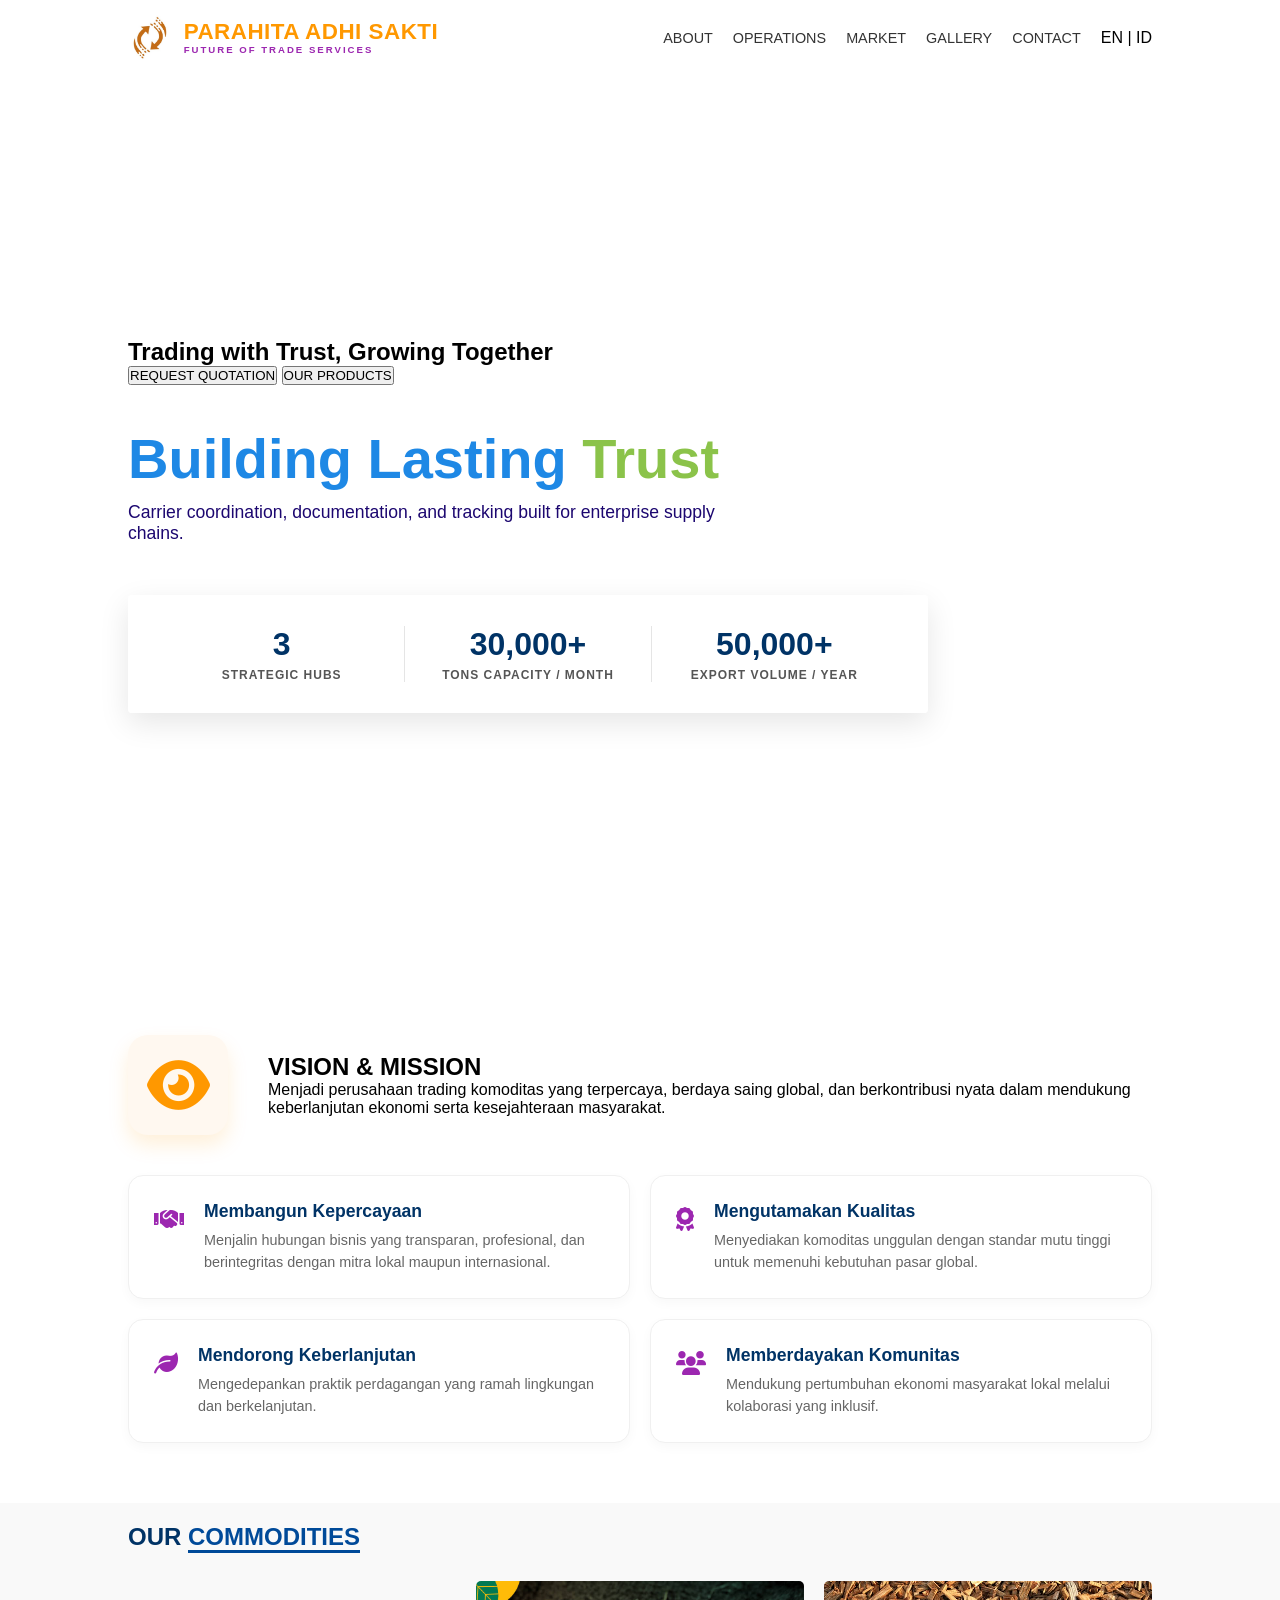
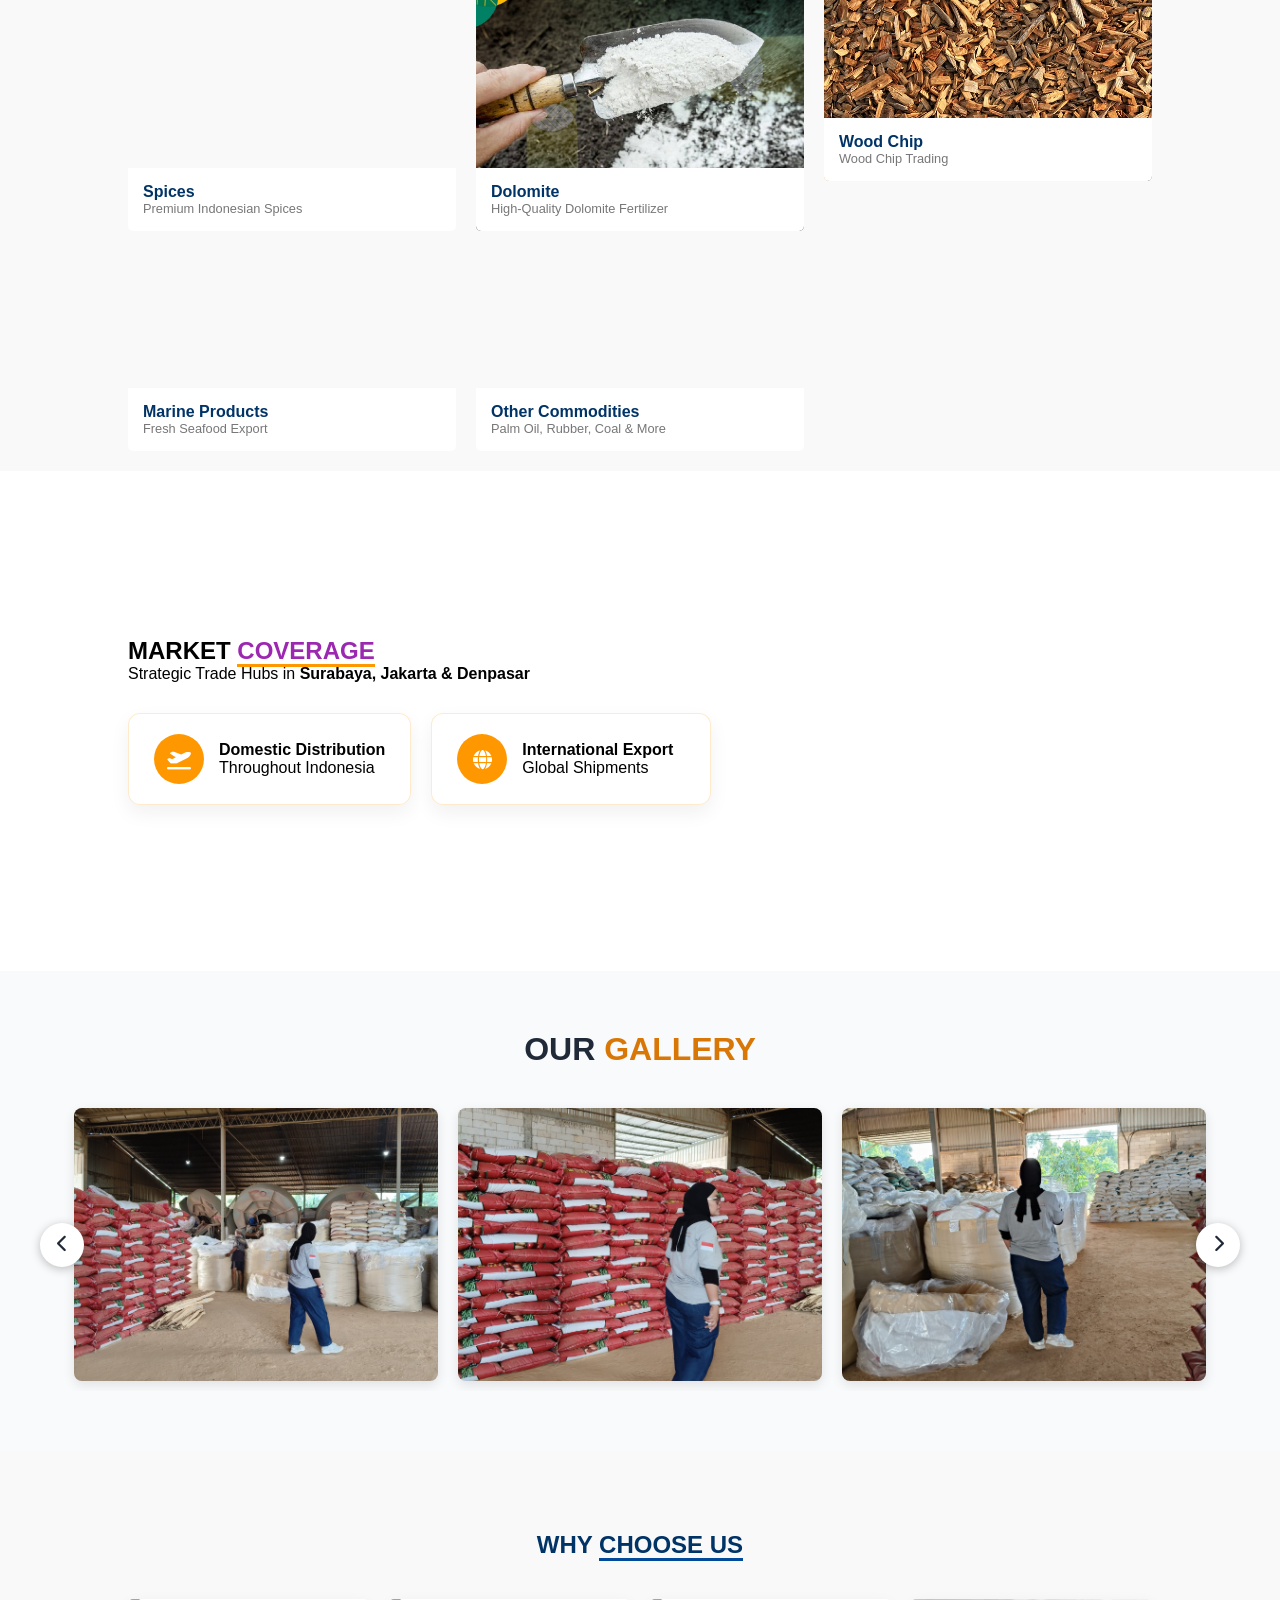
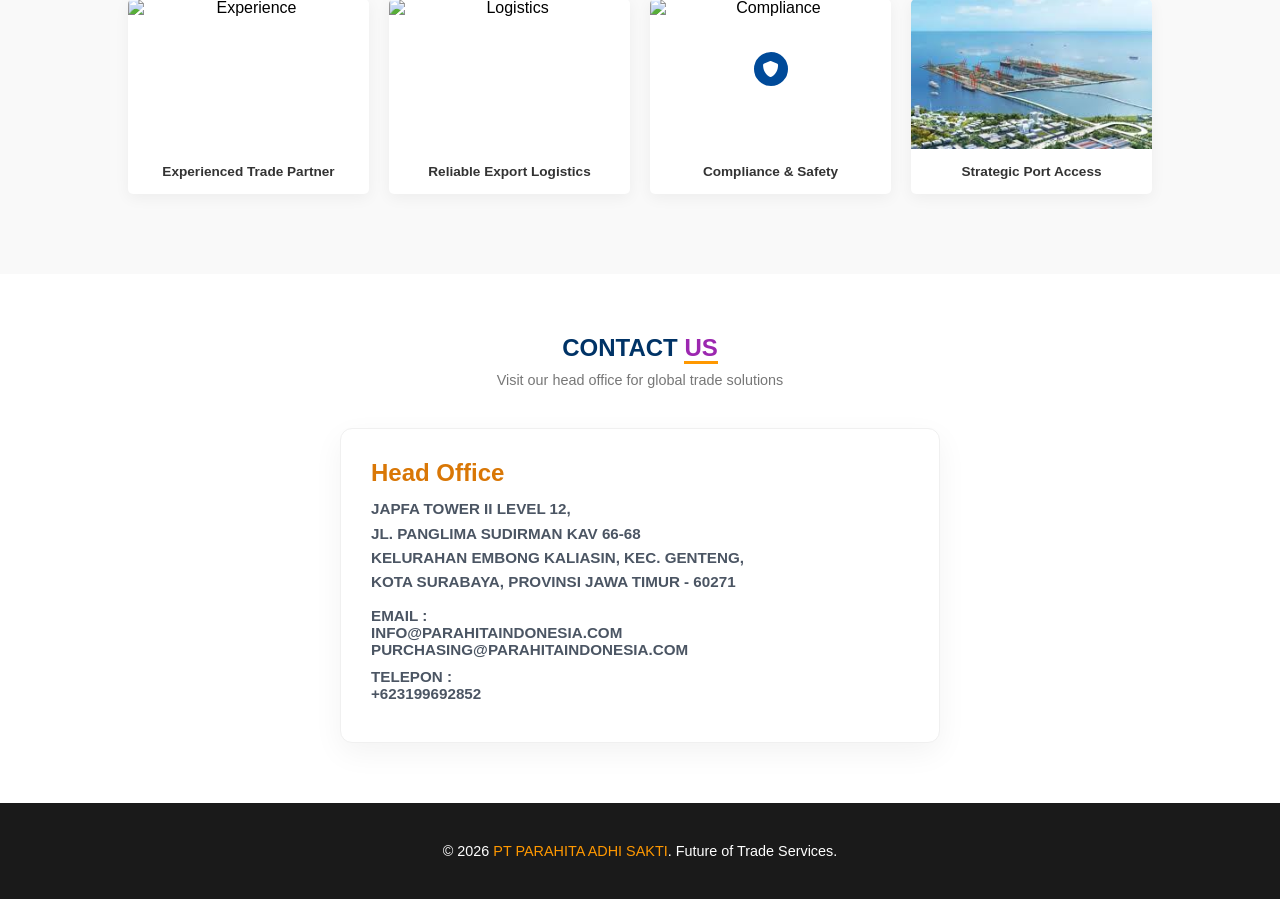
==== index.html @ ea144213 "Turn gallery into auto-sliding carousel with arrows Co-Authored-By: Claude Sonnet 5 <noreply@anthrop" ====
<!DOCTYPE html>
<html lang="en">
<head>
    <meta charset="UTF-8">
    <meta name="viewport" content="width=device-width, initial-scale=1.0, maximum-scale=1.0, user-scalable=no">
    <meta property="og:title" content="PARAHITA ADHI SAKTI" />
    <meta property="og:description" content="Perdagangan rempan, pupuk dolomit, wood chip, marine product dan komoditas lainnya" />
    <meta property="og:image" content="https://parahita.vercel.app/" />   
    
    <title>PT Parahita Adhi Sakti</title>
    <link rel="stylesheet" href="style.css">
    <link rel="stylesheet" href="https://cdnjs.cloudflare.com/ajax/libs/font-awesome/6.0.0/css/all.min.css">
    <link rel="icon" href="logo.png" type="image/png">
    <style>
        /* CSS Gallery Grid & Lightbox / Zoom Modal */
        .gallery-section {
            padding: 60px 20px;
            background-color: #f9fafb;
            text-align: center;
        }

        .gallery-section h2 {
            font-size: 2rem;
            margin-bottom: 30px;
            color: #1f2937;
        }

        .gallery-section h2 span {
            color: #d97706;
        }

        /* Gallery Carousel */
        .gallery-carousel {
            position: relative;
            max-width: 1200px;
            margin: 0 auto;
            padding: 0 24px;
        }

        .gallery-viewport {
            overflow: hidden;
        }

        .gallery-grid {
            display: flex;
            transition: transform 0.6s ease;
        }

        .gallery-slide {
            flex: 0 0 calc(100% / var(--per-view, 3));
            padding: 10px;
            box-sizing: border-box;
        }

        .gallery-arrow {
            position: absolute;
            top: 50%;
            transform: translateY(-50%);
            z-index: 2;
            width: 44px;
            height: 44px;
            border: none;
            border-radius: 50%;
            background: #ffffff;
            color: #1f2937;
            font-size: 1.1rem;
            cursor: pointer;
            box-shadow: 0 2px 10px rgba(0,0,0,0.25);
            transition: background 0.2s, color 0.2s;
        }

        .gallery-arrow:hover {
            background: #d97706;
            color: #ffffff;
        }

        .gallery-arrow.prev { left: 0; }
        .gallery-arrow.next { right: 0; }

        .gallery-item {
            position: relative;
            overflow: hidden;
            border-radius: 8px;
            box-shadow: 0 4px 12px rgba(0,0,0,0.1);
            aspect-ratio: 4/3;
            cursor: pointer;
            background-color: #e5e7eb;
        }

        .gallery-item img {
            width: 100%;
            height: 100%;
            object-fit: cover;
            transition: transform 0.3s ease, filter 0.3s ease;
        }

        .gallery-item:hover img {
            transform: scale(1.08);
            filter: brightness(0.9);
        }

        .gallery-overlay {
            position: absolute;
            inset: 0;
            background: rgba(0, 0, 0, 0.3);
            display: flex;
            align-items: center;
            justify-content: center;
            opacity: 0;
            transition: opacity 0.3s ease;
            color: #ffffff;
            font-size: 1.5rem;
        }

        .gallery-item:hover .gallery-overlay {
            opacity: 1;
        }

        /* Lightbox Modal */
        .lightbox-modal {
            display: none;
            position: fixed;
            z-index: 9999;
            inset: 0;
            background-color: rgba(0, 0, 0, 0.9);
            justify-content: center;
            align-items: center;
            padding: 20px;
        }

        .lightbox-modal.active {
            display: flex;
        }

        .lightbox-content {
            max-width: 90%;
            max-height: 85vh;
            border-radius: 8px;
            box-shadow: 0 5px 25px rgba(0,0,0,0.5);
            object-fit: contain;
        }

        .lightbox-close {
            position: absolute;
            top: 20px;
            right: 30px;
            color: #ffffff;
            font-size: 2.5rem;
            font-weight: bold;
            cursor: pointer;
            transition: color 0.2s;
        }

        .lightbox-close:hover {
            color: #d97706;
        }

        .lightbox-caption {
            position: absolute;
            bottom: 25px;
            color: #ffffff;
            font-size: 1.1rem;
            background: rgba(0,0,0,0.6);
            padding: 8px 16px;
            border-radius: 4px;
        }
    </style>
</head>
<body>

<header>
    <nav>
        <div class="logo-wrapper">
            <img src="logo.png" alt="Logo" class="main-logo-img">
            <div class="logo-text-group">
                <div class="logo-main">
                    <span class="text-orange">PARAHITA</span> 
                    <span class="text-orange">ADHI</span> 
                    <span class="text-orange">SAKTI</span>
                </div>
                <div class="logo-sub" data-key="logo_sub">FUTURE OF TRADE SERVICES</div>
            </div>
        </div>
        <ul class="nav-links">
            <li><a href="#about" data-key="nav_about">ABOUT</a></li>
            <li><a href="#operations" data-key="nav_ops">OPERATIONS</a></li>
            <li><a href="#market" data-key="nav_market">MARKET</a></li>
            <li><a href="#gallery" data-key="nav_gallery">GALLERY</a></li>
            <li><a href="#contact" data-key="nav_contact">CONTACT</a></li>
            <li class="lang-switcher">
                <span id="lang-en" class="active">EN</span> | <span id="lang-id">ID</span>
            </li>
        </ul>
    </nav>
</header>

<section class="hero" id="about">
    <div class="hero-content">
        <h1>Trading with Trust, Growing Together</h1>
        
        <div class="hero-btns">
            <button class="btn-primary">REQUEST QUOTATION</button>
            <button class="btn-secondary">OUR PRODUCTS</button>
        </div>

        <div class="slider-text-container">
            <h2 id="hero-slider-text">
                <span class="white-text">Fast Air,</span> 
                <span class="white-text">Reliable Sea,</span> 
                <span class="highlight-blue">Total</span> 
                <span class="highlight-green">Visibility.</span>
            </h2>
            <p id="hero-subtext">Carrier coordination, documentation, and tracking built for enterprise supply chains.</p>
        </div>

        <div class="stats-bar">
            <div class="stat-item">
                <h3 class="counter" data-target="3">0</h3>
                <p>STRATEGIC HUBS</p>
            </div>
            <div class="stat-item">
                <h3><span class="counter" data-target="30000">0</span>+</h3>
                <p>TONS CAPACITY / MONTH</p>
            </div>
            <div class="stat-item">
                <h3><span class="counter" data-target="50000">0</span>+</h3>
                <p>EXPORT VOLUME / YEAR</p>
            </div>
        </div>
    </div>
</section>

<section class="vision-mission" id="operations">
    <div class="vm-wrapper">
        <div class="vision-row fade-in-scroll">
            <div class="vm-icon-large">
                <i class="fas fa-eye"></i>
            </div>
            <div class="vm-text-block">
                <h2><span>VISION & MISSION</span></h2>
                <p>Menjadi perusahaan trading komoditas yang terpercaya, berdaya saing global, dan berkontribusi nyata dalam mendukung keberlanjutan ekonomi serta kesejahteraan masyarakat.</p>
            </div>
        </div>

        <div class="mission-row">
            <div class="mission-col fade-in-scroll">
                <div class="vm-icon-small"><i class="fas fa-handshake"></i></div>
                <div class="mission-item">
                    <h4>Membangun Kepercayaan</h4>
                    <p>Menjalin hubungan bisnis yang transparan, profesional, dan berintegritas dengan mitra lokal maupun internasional.</p>
                </div>
            </div>
            <div class="mission-col fade-in-scroll">
                <div class="vm-icon-small"><i class="fas fa-award"></i></div>
                <div class="mission-item">
                    <h4>Mengutamakan Kualitas</h4>
                    <p>Menyediakan komoditas unggulan dengan standar mutu tinggi untuk memenuhi kebutuhan pasar global.</p>
                </div>
            </div>
            <div class="mission-col fade-in-scroll">
                <div class="vm-icon-small"><i class="fas fa-leaf"></i></div>
                <div class="mission-item">
                    <h4>Mendorong Keberlanjutan</h4>
                    <p>Mengedepankan praktik perdagangan yang ramah lingkungan dan berkelanjutan.</p>
                </div>
            </div>
            <div class="mission-col fade-in-scroll">
                <div class="vm-icon-small"><i class="fas fa-users"></i></div>
                <div class="mission-item">
                    <h4>Memberdayakan Komunitas</h4>
                    <p>Mendukung pertumbuhan ekonomi masyarakat lokal melalui kolaborasi yang inklusif.</p>
                </div>
            </div>
        </div>
    </div>
</section>

<section class="commodities">
    <h2>OUR <span>COMMODITIES</span></h2>
    <div class="grid-container">
        <div class="card large" style="background-image: url('https://images.unsplash.com/photo-1596040033229-a9821ebd058d?auto=format&fit=crop&w=800&q=80')">
            <div class="card-info"><h3>Spices</h3><p>Premium Indonesian Spices</p></div>
        </div>
        <div class="card large" style="background-image: url('images/dolomit.jpg?auto=format&fit=crop&w=800&q=80')">
            <div class="card-info"><h3>Dolomite</h3><p>High-Quality Dolomite Fertilizer</p></div>
        </div>
        <div class="card" style="background-image: url('images/woodchip.jpg?auto=format&fit=crop&w=800&q=80')">
            <div class="card-info"><h3>Wood Chip</h3><p>Wood Chip Trading</p></div>
        </div>
        <div class="card" style="background-image: url('https://images.unsplash.com/photo-1519708227418-c8fd9a32b7a2?auto=format&fit=crop&w=400&q=80')">
            <div class="card-info"><h3>Marine Products</h3><p>Fresh Seafood Export</p></div>
        </div>
        <div class="card" style="background-image: url('https://images.unsplash.com/photo-1542601906990-b4d3fb773b09?auto=format&fit=crop&w=400&q=80')">
            <div class="card-info"><h3>Other Commodities</h3><p>Palm Oil, Rubber, Coal & More</p></div>
        </div>
    </div>
</section>

<section class="market-coverage" id="market">
    <div class="market-overlay-bg"></div>
    <div class="market-container">
        <div class="market-header">
            <h2>MARKET <span>COVERAGE</span></h2>
            <p>Strategic Trade Hubs in <strong>Surabaya, Jakarta & Denpasar</strong></p>
        </div>
        
        <div class="market-content">
            <div class="market-cards-row">
                <div class="m-card">
                    <div class="icon-circle"><i class="fas fa-plane-departure"></i></div>
                    <div class="m-text">
                        <h4>Domestic Distribution</h4>
                        <p>Throughout Indonesia</p>
                    </div>
                </div>
                
                <div class="m-card">
                    <div class="icon-circle"><i class="fas fa-globe"></i></div>
                    <div class="m-text">
                        <h4>International Export</h4>
                        <p>Global Shipments</p>
                    </div>
                </div>
            </div>
        </div>
    </div>
</section>

<!-- Gallery Section -->
<section class="gallery-section" id="gallery">
    <h2>OUR <span>GALLERY</span></h2>
    <div class="gallery-carousel" id="gallery-carousel">
        <button class="gallery-arrow prev" id="gallery-prev" aria-label="Previous photo"><i class="fas fa-chevron-left"></i></button>
        <div class="gallery-viewport" id="gallery-viewport">
            <div class="gallery-grid" id="gallery-container">
                <!-- Dynamic images loaded via JS -->
            </div>
        </div>
        <button class="gallery-arrow next" id="gallery-next" aria-label="Next photo"><i class="fas fa-chevron-right"></i></button>
    </div>
</section>

<!-- Lightbox Zoom Modal -->
<div class="lightbox-modal" id="lightbox">
    <span class="lightbox-close" onclick="closeLightbox()">&times;</span>
    <img class="lightbox-content" id="lightbox-img" alt="Zoomed Image">
    <div class="lightbox-caption" id="lightbox-caption"></div>
</div>

<section class="why-us">
    <h2>WHY <span>CHOOSE US</span></h2>
    <div class="why-grid">
        <div class="why-item">
            <img src="https://images.unsplash.com/photo-1521791136064-7986c2920216?auto=format&fit=crop&w=400&q=80" alt="Experience">
            <p>Experienced Trade Partner</p>
        </div>
        <div class="why-item">
            <img src="https://images.unsplash.com/photo-1524522173746-f628baad3644?auto=format&fit=crop&w=400&q=80" alt="Logistics">
            <p>Reliable Export Logistics</p>
        </div>
        <div class="why-item">
            <div class="icon-overlay"><i class="fas fa-shield-alt"></i></div>
            <img src="https://images.unsplash.com/photo-1504917595217-d4dc5ebe6122?auto=format&fit=crop&w=400&q=80" alt="Compliance">
            <p>Compliance & Safety</p>
        </div>
        <div class="why-item">
            <img src="images/strategicPort.jfif?auto=format&fit=crop&w=400&q=80" alt="Access">
            <p>Strategic Port Access</p>
        </div>
    </div>
</section>

<section class="contact-us" id="contact">
    <h2>CONTACT <span>US</span></h2>
    <p class="contact-subtitle">Visit our head office for global trade solutions</p>
    
    <div class="contact-grid" style="display: flex; justify-content: center;">
        <div class="contact-card" style="max-width: 600px; width: 100%; text-align: center;">
            <div class="contact-info" style="padding: 30px;">
                <h3 style="font-size: 1.5rem; font-weight: bold; margin-bottom: 10px; color: var(--primary-color, #d97706);">Head Office</h3>
                <p style="font-size: 0.95rem; line-height: 1.6; margin-bottom: 12px; color: #4b5563;">
                    JAPFA Tower II Level 12, <br>
                    Jl. Panglima Sudirman Kav 66-68<br>
                    Kelurahan Embong Kaliasin, Kec. Genteng, <br>
                    Kota Surabaya, Provinsi Jawa Timur - 60271
                </p>
                <p style="font-size: 0.95rem; color: #4b5563;">
                    <strong>Email :</strong><br> 
                    <a href="mailto:info@parahitaindonesia.com" style="color: inherit; text-decoration: none;">info@parahitaindonesia.com</a>  
                    <a href="mailto:purchasing@parahitaindonesia.com" style="color: inherit; text-decoration: none;">purchasing@parahitaindonesia.com</a>
                </p>
                <p style="font-size: 0.95rem; color: #4b5563;">
                    <strong>Telepon :</strong><br> 
                    <a href="tel:+623199692852" style="color: inherit; text-decoration: none;">+623199692852</a>
                </p>
            </div>
        </div>
    </div>
</section>

<footer class="main-footer">
    <p>&copy; 2026 <span class="text-orange">PT PARAHITA ADHI SAKTI</span>. Future of Trade Services.</p>
</footer>

<script>
    // Gallery Auto Loader Script
    const galleryFolder = 'gallery/';
    const maxImagesToCheck = 50; // Mengecek hingga 50 gambar (1.jpg, 2.jpg, dst)
    const galleryContainer = document.getElementById('gallery-container');

    function checkAndLoadImage(index) {
        const imagePath = `${galleryFolder}${index}.jpg`;
        const img = new Image();
        
        img.onload = function() {
            // Jika file gambar ditemukan/berhasil dimuat
            const slide = document.createElement('div');
            slide.className = 'gallery-slide';

            const galleryItem = document.createElement('div');
            galleryItem.className = 'gallery-item';
            galleryItem.onclick = () => openLightbox(imagePath, `Photo #${index}`);

            galleryItem.innerHTML = `
                <img src="${imagePath}" alt="Gallery Image ${index}">
                <div class="gallery-overlay">
                    <i class="fas fa-search-plus"></i>
                </div>
            `;
            slide.appendChild(galleryItem);
            galleryContainer.appendChild(slide);
            updateCarousel();

            // Lanjut ke indeks berikutnya
            checkAndLoadImage(index + 1);
        };

        img.onerror = function() {
            // Berhenti jika file tidak ditemukan
            if (index === 1) {
                galleryContainer.innerHTML = '<p style="width: 100%; color: #6b7280;">Belum ada foto di folder <strong>gallery/</strong>. Silakan tambahkan file 1.jpg, 2.jpg, dst.</p>';
                document.getElementById('gallery-prev').hidden = true;
                document.getElementById('gallery-next').hidden = true;
            }
        };

        img.src = imagePath;
    }

    // Gallery Carousel Controls
    const gallerySlideInterval = 3500; // ms antar geseran otomatis
    let galleryIndex = 0;
    let galleryTimer = null;

    function galleryPerView() {
        if (window.innerWidth <= 600) return 1;
        if (window.innerWidth <= 992) return 2;
        return 3;
    }

    function galleryMaxIndex() {
        return Math.max(0, galleryContainer.children.length - galleryPerView());
    }

    function updateCarousel() {
        const perView = galleryPerView();
        galleryIndex = Math.min(galleryIndex, galleryMaxIndex());
        galleryContainer.style.setProperty('--per-view', perView);
        galleryContainer.style.transform = `translateX(-${galleryIndex * (100 / perView)}%)`;
    }

    function galleryNext() {
        galleryIndex = galleryIndex >= galleryMaxIndex() ? 0 : galleryIndex + 1;
        updateCarousel();
    }

    function galleryPrev() {
        galleryIndex = galleryIndex <= 0 ? galleryMaxIndex() : galleryIndex - 1;
        updateCarousel();
    }

    function startGalleryAuto() {
        stopGalleryAuto();
        galleryTimer = setInterval(galleryNext, gallerySlideInterval);
    }

    function stopGalleryAuto() {
        clearInterval(galleryTimer);
    }

    document.getElementById('gallery-next').addEventListener('click', () => { galleryNext(); startGalleryAuto(); });
    document.getElementById('gallery-prev').addEventListener('click', () => { galleryPrev(); startGalleryAuto(); });

    const galleryCarousel = document.getElementById('gallery-carousel');
    galleryCarousel.addEventListener('mouseenter', stopGalleryAuto);
    galleryCarousel.addEventListener('mouseleave', startGalleryAuto);
    window.addEventListener('resize', updateCarousel);

    // Swipe di layar sentuh
    let galleryTouchX = null;
    galleryCarousel.addEventListener('touchstart', (e) => { galleryTouchX = e.touches[0].clientX; stopGalleryAuto(); }, { passive: true });
    galleryCarousel.addEventListener('touchend', (e) => {
        if (galleryTouchX !== null) {
            const dx = e.changedTouches[0].clientX - galleryTouchX;
            if (Math.abs(dx) > 40) { dx < 0 ? galleryNext() : galleryPrev(); }
            galleryTouchX = null;
        }
        startGalleryAuto();
    });

    // Lightbox Controls
    function openLightbox(src, caption) {
        const lightbox = document.getElementById('lightbox');
        const lightboxImg = document.getElementById('lightbox-img');
        const lightboxCaption = document.getElementById('lightbox-caption');
        
        lightboxImg.src = src;
        lightboxCaption.innerText = caption;
        lightbox.classList.add('active');
    }

    function closeLightbox() {
        document.getElementById('lightbox').classList.remove('active');
    }

    // Close lightbox on clicking outside image
    document.getElementById('lightbox').addEventListener('click', function(e) {
        if (e.target !== document.getElementById('lightbox-img')) {
            closeLightbox();
        }
    });

    // Start checking images from 1.jpg
    document.addEventListener('DOMContentLoaded', () => {
        checkAndLoadImage(1);
        startGalleryAuto();
    });
</script>
<script src="script.js"></script>
</body>
</html>
---- style.css ----
* {
    margin: 0;
    padding: 0;
    box-sizing: border-box;
    font-family: 'Segoe UI', Tahoma, Geneva, Verdana, sans-serif;
}

/* Sesuaikan Header agar tetap bersih */
header {
    padding: 15px 10%;
    background: #ffffff; /* Putih bersih agar logo terlihat menonjol */
    box-shadow: 0 2px 10px rgba(0,0,0,0.05);
}

nav {
    display: flex;
    justify-content: space-between;
    align-items: center;
}

/* Styling Logo Baru */
.logo-container {
    display: flex;
    flex-direction: column;
    line-height: 1;
}

.logo-main {
    font-size: 1.5rem;
    font-weight: 800; /* Tebal sesuai gambar */
    letter-spacing: 1px;
}

.text-orange {
    color: #FF9800; /* Warna Oranye Terang */
}

.logo-sub {
    font-size: 0.65rem;
    font-weight: 500;
    color: #9C27B0; /* Warna Ungu/Pink untuk tagline */
    letter-spacing: 4px; /* Memberikan jarak antar huruf sesuai desain */
    margin-top: 4px;
}
.logo-wrapper {
    display: flex;
    align-items: center;
    gap: 12px; /* Jarak antara gambar logo dan teks */
}

.main-logo-img {
    height: 45px; /* Sesuaikan ukuran logo */
    width: auto;
}

.logo-text-group {
    display: flex;
    flex-direction: column;
    justify-content: center;
}

.logo-main {
    font-size: 1.4rem;
    font-weight: 800;
    line-height: 1; /* Menghilangkan spasi berlebih antar baris */
    letter-spacing: 0.5px;
}

.logo-sub {
    font-size: 0.6rem;
    font-weight: 600;
    color: #9C27B0;
    letter-spacing: 2px; /* Dikurangi agar tidak terlalu lebar */
    margin-top: 2px; /* Jarak rapat antara baris 1 dan baris 2 */
    line-height: 1;
}

/* Memastikan teks orange terlihat tajam */
.text-orange {
    color: #FF9800;
}
.nav-links {
    list-style: none;
    display: flex;
    gap: 20px;
}

.nav-links a {
    text-decoration: none;
    color: #333;
    font-size: 0.9rem;
    font-weight: 500;
}

/* Update Hero Section */
.hero {
    position: relative;
    min-height: 100vh;
    background: linear-gradient(to right, rgba(255,255,255,0.9) 30%, rgba(255,255,255,0.2) 60%), 
                url('https://images.unsplash.com/photo-1577705998148-6da4f3963bc8?auto=format&fit=crop&w=1600&q=80');
    background-size: cover;
    background-position: center;
    display: flex;
    align-items: center;
    padding: 0 10%;
}

.hero-content {
    max-width: 800px;
    width: 100%;
    z-index: 2;
}

/* Update Stats Bar agar berada di bawah tombol */
.stats-bar {
    display: flex;
    background: rgba(255, 255, 255, 0.85);
    backdrop-filter: blur(10px); /* Efek kaca modern */
    padding: 30px;
    margin-top: 50px;
    border-radius: 4px;
    box-shadow: 0 10px 30px rgba(0,0,0,0.1);
    border: 1px solid rgba(255,255,255,0.3);
}

.stat-item {
    flex: 1;
    text-align: center;
    border-right: 1px solid rgba(0,0,0,0.1);
}

.stat-item:last-child { border: none; }

.stat-item h3 {
    color: #003366;
    font-size: 2rem;
    font-weight: 700;
    margin-bottom: 5px;
}

.stat-item p {
    font-size: 0.75rem;
    letter-spacing: 1px;
    color: #555;
    font-weight: 600;
}

.stat-icon {
    font-size: 1.8rem;
    color: #003366;
    margin-bottom: 5px;
}

/* Vision & Mission Styling */
/* Vision & Mission Layout Baru */
.vision-mission {
    padding: 60px 10%;
    background: #ffffff;
}

.vm-wrapper {
    max-width: 1100px;
    margin: 0 auto;
}

/* Vision (Full Width Row) */
.vision-row {
    display: flex;
    align-items: center;
    gap: 40px;
    margin-bottom: 40px;
}

.vm-icon-large {
    font-size: 3.5rem;
    color: #FF9800; /* Oranye */
    background: #fff8f0;
    width: 100px;
    height: 100px;
    display: flex;
    align-items: center;
    justify-content: center;
    border-radius: 20px;
    flex-shrink: 0;
    box-shadow: 0 10px 20px rgba(255, 152, 0, 0.15);
}

/* Mission (Grid 2 Kolom) */
.mission-row {
    display: grid;
    grid-template-columns: 1fr 1fr; /* 2 Kolom Sejajar */
    gap: 30px;
}

.mission-col {
    display: flex;
    gap: 20px;
    padding: 20px;
    background: #fcfcfc;
    border-radius: 12px;
    transition: 0.3s;
}

.mission-col:hover {
    background: #fff;
    box-shadow: 0 5px 15px rgba(0,0,0,0.05);
}

.vm-icon-small {
    font-size: 1.5rem;
    color: #9C27B0; /* Ungu */
    margin-top: 5px;
}

.mission-item h4 {
    color: #003366;
    margin-bottom: 8px;
    font-size: 1.1rem;
}

.mission-item p {
    font-size: 0.9rem;
    color: #666;
    line-height: 1.5;
}

/* Divider */
.vm-horizontal-divider {
    height: 1px;
    background: linear-gradient(to right, transparent, #eee, transparent);
    margin: 40px 0;
}

/* Responsive */
@media (max-width: 768px) {
    .vision-row { flex-direction: column; text-align: center; }
    .mission-row { grid-template-columns: 1fr; }
}
/* Styling Baru untuk Baris Judul Misi */
.mission-title-row {
    display: flex;
    align-items: center;
    gap: 20px;
    margin-bottom: 30px; /* Jarak ke box poin-poin di bawahnya */
}

.vm-icon-medium {
    font-size: 2rem;
    color: #FF9800; /* Oranye nge-jreng */
    background: #fff8f0;
    width: 60px;
    height: 60px;
    display: flex;
    align-items: center;
    justify-content: center;
    border-radius: 12px;
    box-shadow: 0 4px 10px rgba(255, 152, 0, 0.1);
}

.mission-title-row h2 {
    color: #003366;
    font-size: 1.8rem;
    font-weight: 800;
}

.mission-title-row h2 span {
    color: #9C27B0; /* Ungu logo */
}

/* Memastikan grid mission tetap rapi di bawahnya */
.mission-row {
    display: grid;
    grid-template-columns: 1fr 1fr;
    gap: 20px;
}

.mission-col {
    background: #ffffff;
    border: 1px solid #f0f0f0;
    box-shadow: 0 4px 12px rgba(0,0,0,0.03);
    padding: 25px;
    border-radius: 15px;
}
/* Commodities Section */
.commodities {
    padding: 20px 10% 20px 10%; /* Atas hanya 20px agar dekat dengan Visi Misi */
    background: #f9f9f9;
}

.commodities h2 {
    margin-bottom: 30px;
    color: #003366;
}

.commodities h2 span { color: #004a99; border-bottom: 3px solid #004a99; }

.grid-container {
    display: grid;
    grid-template-columns: repeat(3, 1fr);
    gap: 20px;
}

.card {
    height: 200px;
    background-size: cover;
    background-position: center;
    position: relative;
    border-radius: 5px;
    overflow: hidden;
}

.card.large { grid-column: span 1.5; height: 250px; } /* Simplifikasi grid */

.card-info {
    position: absolute;
    bottom: 0;
    background: white;
    width: 100%;
    padding: 15px;
}

.card-info h3 { font-size: 1rem; color: #003366; }
.card-info p { font-size: 0.8rem; color: #777; }
/* Market Coverage */
.market-coverage {
    position: relative;
    padding: 80px 10%;
    min-height: 500px;
    display: flex;
    align-items: center;
    overflow: hidden;
    /* Ganti URL di bawah dengan gambar peta/logistik pilihanmu */
    background-image: url('https://images.unsplash.com/photo-1586528116311-ad8dd3c8310d?auto=format&fit=crop&w=1600&q=80');
    background-size: cover;
    background-position: center;
}

/* Layer Gradasi Opacity: Kiri (Solid White) ke Kanan (Transparent) */
/* Memperhalus gradasi agar transparan di sisi kanan */
.market-coverage::before {
    content: "";
    position: absolute;
    top: 0;
    left: 0;
    width: 100%;
    height: 100%;
    background: linear-gradient(to right, 
        rgba(255, 255, 255, 1) 0%, 
        rgba(255, 255, 255, 0.8) 40%, 
        rgba(255, 255, 255, 0) 100%);
    z-index: 1;
}

.market-container {
    position: relative;
    z-index: 2; /* Agar teks di atas gradasi */
    width: 100%;
}

.market-content {
    display: flex;
    gap: 40px;
}

.market-cards {
    flex: 1;
    max-width: 450px; /* Membatasi kartu di sisi kiri yang solid */
    display: flex;
    flex-direction: column;
    gap: 20px;
}

.market-spacer {
    flex: 1.5; /* Memberikan ruang agar gambar di background kanan terlihat */
}
.market-cards-row {
    display: flex;
    flex-direction: row; /* Membuat box sejajar kiri-kanan */
    gap: 20px;
    margin-top: 30px;
    flex-wrap: wrap; /* Agar aman di layar HP */
}
/* Mempertajam warna kartu agar kontras */
.m-card {
    display: flex;
    align-items: center;
    background: rgba(255, 255, 255, 0.95);
    padding: 20px 25px;
    border-radius: 12px;
    gap: 15px;
    box-shadow: 0 8px 20px rgba(0,0,0,0.06);
    border: 1px solid rgba(255, 152, 0, 0.2); /* Border tipis warna oranye */
    flex: 0 1 auto; /* Ukuran menyesuaikan konten */
    min-width: 280px;
}
.market-header {
    max-width: 100%;
}
.market-header h2 span {
    color: #9C27B0; /* Warna Ungu sesuai logo */
    border-bottom: 3px solid #FF9800; /* Garis bawah oranye */
}
.icon-circle {
    background: #FF9800; /* Oranye nge-jreng sesuai logo */
    color: white;
    width: 50px;
    height: 50px;
    border-radius: 50%;
    display: flex;
    justify-content: center;
    align-items: center;
    font-size: 1.2rem;
}

/* Why Choose Us */
.why-us {
    padding: 80px 10%;
    background: #f9f9f9;
    text-align: center;
}

.why-us h2 { color: #003366; margin-bottom: 40px; }
.why-us span { border-bottom: 3px solid #004a99; }

.why-grid {
    display: grid;
    grid-template-columns: repeat(4, 1fr);
    gap: 20px;
}

.why-item {
    background: white;
    overflow: hidden;
    border-radius: 5px;
    box-shadow: 0 4px 15px rgba(0,0,0,0.05);
    position: relative;
}

.why-item img {
    width: 100%;
    height: 150px;
    object-fit: cover;
    display: block;
}

.why-item p {
    padding: 15px;
    font-size: 0.85rem;
    font-weight: 600;
    color: #333;
}

.icon-overlay {
    position: absolute;
    top: 50px;
    left: 50%;
    transform: translateX(-50%);
    background: #004a99;
    color: white;
    width: 40px;
    height: 40px;
    border-radius: 50%;
    display: flex;
    justify-content: center;
    align-items: center;
    border: 3px solid white;
}
/* Styling Slider Teks */
.slider-text-container {
    margin-top: 40px;
    min-height: 120px; /* Biar layout tidak lompat saat teks ganti */
    transition: all 0.5s ease;
}

#hero-slider-text {
    font-size: 3.5rem; /* Ukuran besar sesuai gambar */
    font-weight: 700;
    line-height: 1.2;
    margin-bottom: 10px;
}
.blue-text { color: #1C0770; }
.white-text { color: #ffffff; }
.highlight-blue { color: #1e88e5; } /* Warna Biru */
.highlight-green { color: #8bc34a; } /* Warna Hijau */

#hero-subtext {
    font-size: 1.1rem;
    color: #1C0770;
    max-width: 600px;
}

/* Animasi Fade */
.fade-in {
    animation: fadeIn 0.8s ease forwards;
}

@keyframes fadeIn {
    from { opacity: 0; transform: translateY(10px); }
    to { opacity: 1; transform: translateY(0); }
}
/* Contact Us Section */
.contact-us {
    padding: 60px 10%;
    background: #ffffff;
    text-align: center;
}

.contact-us h2 { color: #003366; margin-bottom: 10px; }
.contact-us h2 span { color: #9C27B0; border-bottom: 3px solid #FF9800; }
.contact-subtitle { color: #777; font-size: 0.9rem; margin-bottom: 40px; }

.contact-grid {
    display: grid;
    grid-template-columns: repeat(3, 1fr); /* 3 Card Sejajar */
    gap: 30px;
}

.contact-card {
    background: white;
    border-radius: 12px;
    overflow: hidden;
    box-shadow: 0 10px 30px rgba(0,0,0,0.05);
    transition: transform 0.3s ease;
    border: 1px solid #f0f0f0;
}

.contact-card:hover { transform: translateY(-10px); }

.contact-img-container {
    position: relative;
    height: 180px;
}

.contact-img-container img {
    width: 100%;
    height: 100%;
    object-fit: cover;
}

.contact-overlay-icon {
    position: absolute;
    bottom: -20px;
    right: 20px;
    background: #FF9800; /* Oranye Nge-jreng */
    color: white;
    width: 45px;
    height: 45px;
    border-radius: 50%;
    display: flex;
    justify-content: center;
    align-items: center;
    border: 3px solid white;
    box-shadow: 0 4px 10px rgba(0,0,0,0.2);
}

.contact-info {
    padding: 30px 20px 20px;
    text-align: left;
}

.contact-info h4 {
    color: #003366;
    font-size: 1.2rem;
    margin-bottom: 5px;
}

.contact-info p {
    color: #9C27B0; /* Ungu Logo */
    font-weight: 600;
    font-size: 0.8rem;
    margin-bottom: 10px;
    text-transform: uppercase;
}

.contact-detail {
    display: block;
    color: #666;
    font-size: 0.85rem;
    line-height: 1.4;
}

/* Footer Styling */
.main-footer {
    padding: 40px 10%;
    background: #1a1a1a;
    color: white;
    text-align: center;
    font-size: 0.9rem;
}

/* Responsive */
@media (max-width: 900px) {
    .contact-grid { grid-template-columns: 1fr; }

}
/* ============================================================
   MOBILE RESPONSIVE OPTIMIZATION (Screens under 768px)
   ============================================================ */

@media (max-width: 768px) {
    /* 1. Reset Global untuk Mobile */
    header, .hero, .vision-mission, .commodities, .market-coverage, .why-us, .contact-us {
        padding: 40px 5% !important; /* Kurangi padding samping agar konten lebih luas */
    }

    /* 2. Header & Logo Optimization */
    nav {
        flex-direction: column;
        gap: 15px;
    }

    .logo-main {
        font-size: 1.1rem;
    }

    .nav-links {
        gap: 10px;
        flex-wrap: wrap;
        justify-content: center;
    }

    .nav-links a {
        font-size: 0.75rem;
    }

    /* 3. Hero Section Adjustment */
    .hero {
        text-align: center;
        min-height: auto;
        padding-top: 120px !important;
        background-position: 70% center; /* Geser background agar gambar kapal tetap terlihat */
    }

    #hero-slider-text {
        font-size: 2rem !important; /* Kecilkan judul besar agar tidak terpotong */
        line-height: 1.2;
    }

    .hero-btns {
        display: flex;
        flex-direction: column;
        gap: 10px;
    }

    /* 4. Stats Bar (Menjadi 1 atau 2 kolom) */
    .stats-bar {
        flex-direction: column;
        margin-top: 30px;
        padding: 20px;
    }

    .stat-item {
        border-right: none;
        border-bottom: 1px solid rgba(0,0,0,0.05);
        padding: 15px 0;
    }

    .stat-item:last-child { border-bottom: none; }

    /* 5. Vision & Mission (1 Kolom Sesuai Permintaan) */
    .vision-row {
        flex-direction: column;
        text-align: center;
        gap: 20px;
    }

    .vm-icon-large {
        width: 80px;
        height: 80px;
        font-size: 2.5rem;
    }

    .mission-row {
        grid-template-columns: 1fr !important; /* Paksa jadi 1 kolom di HP */
    }

    .mission-title-row {
        flex-direction: column;
        text-align: center;
    }

    /* 6. Commodities Grid */
    .grid-container {
        grid-template-columns: 1fr !important; /* 1 kolom penuh */
    }

    .card.large {
        grid-column: span 1;
        height: 200px;
    }

    /* 7. Market Coverage */
    .market-coverage {
        background-position: center;
    }

    .market-cards-row {
        flex-direction: column;
    }

    .m-card {
        min-width: 100%;
    }

    /* 8. Why Choose Us (Grid 2x2) */
    .why-grid {
        grid-template-columns: repeat(2, 1fr);
        gap: 10px;
    }

    /* 9. Contact Us */
    .contact-grid {
        grid-template-columns: 1fr !important;
    }
}

/* Tambahan untuk layar sangat kecil (iPhone SE/Fold) */
@media (max-width: 480px) {
    #hero-slider-text {
        font-size: 1.6rem !important;
    }
    
    .why-grid {
        grid-template-columns: 1fr;
    }
}
3. Perbaikan agar Lebih "Smooth"
Agar pergerakan saat di-scroll terasa ringan, tambahkan properti ini di bagian paling atas style.css Anda:

CSS
html {
    scroll-behavior: smooth;
    -webkit-tap-highlight-color: transparent; /* Hilangkan kotak abu-abu saat klik di HP */
}

body {
    overflow-x: hidden; /* Mencegah layar bisa digeser ke samping (putih-putih kosong) */
}

img {
    max-width: 100%;
    height: auto; /* Memastikan semua gambar tidak penyet */
}
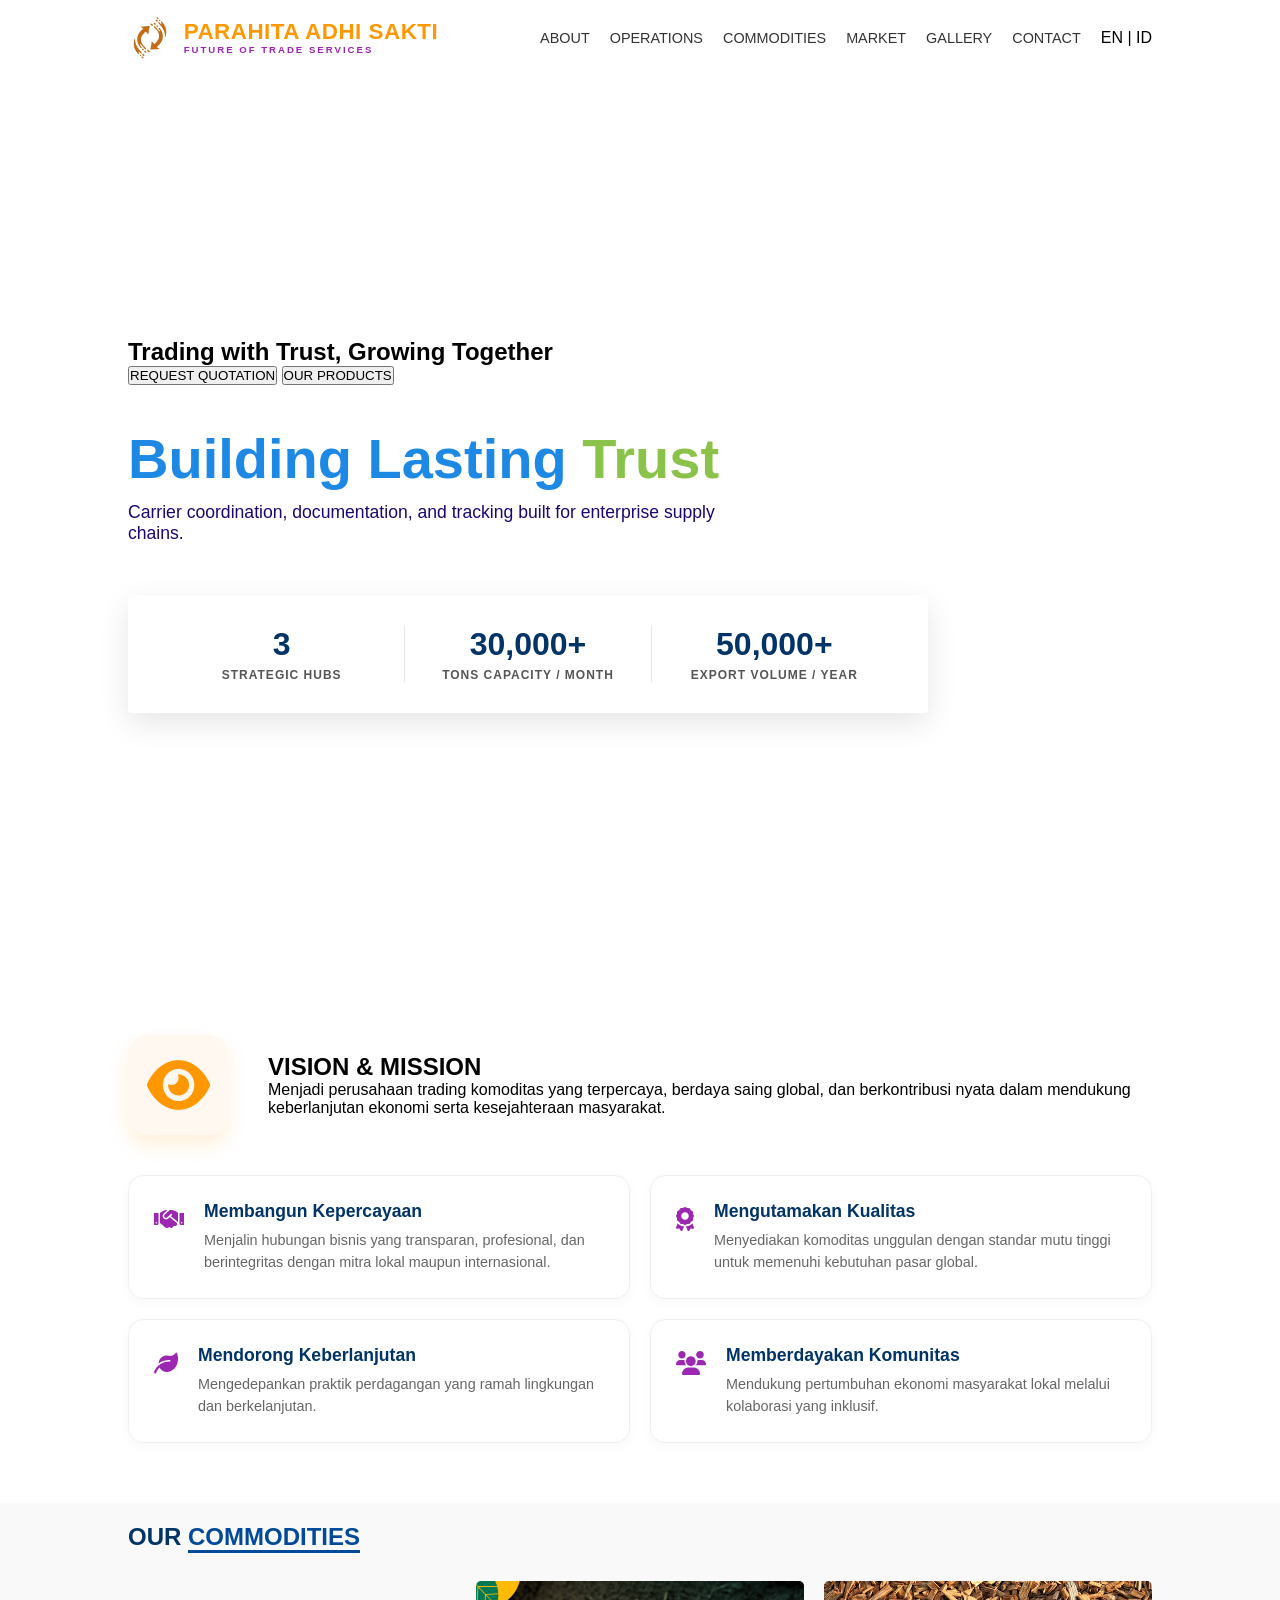
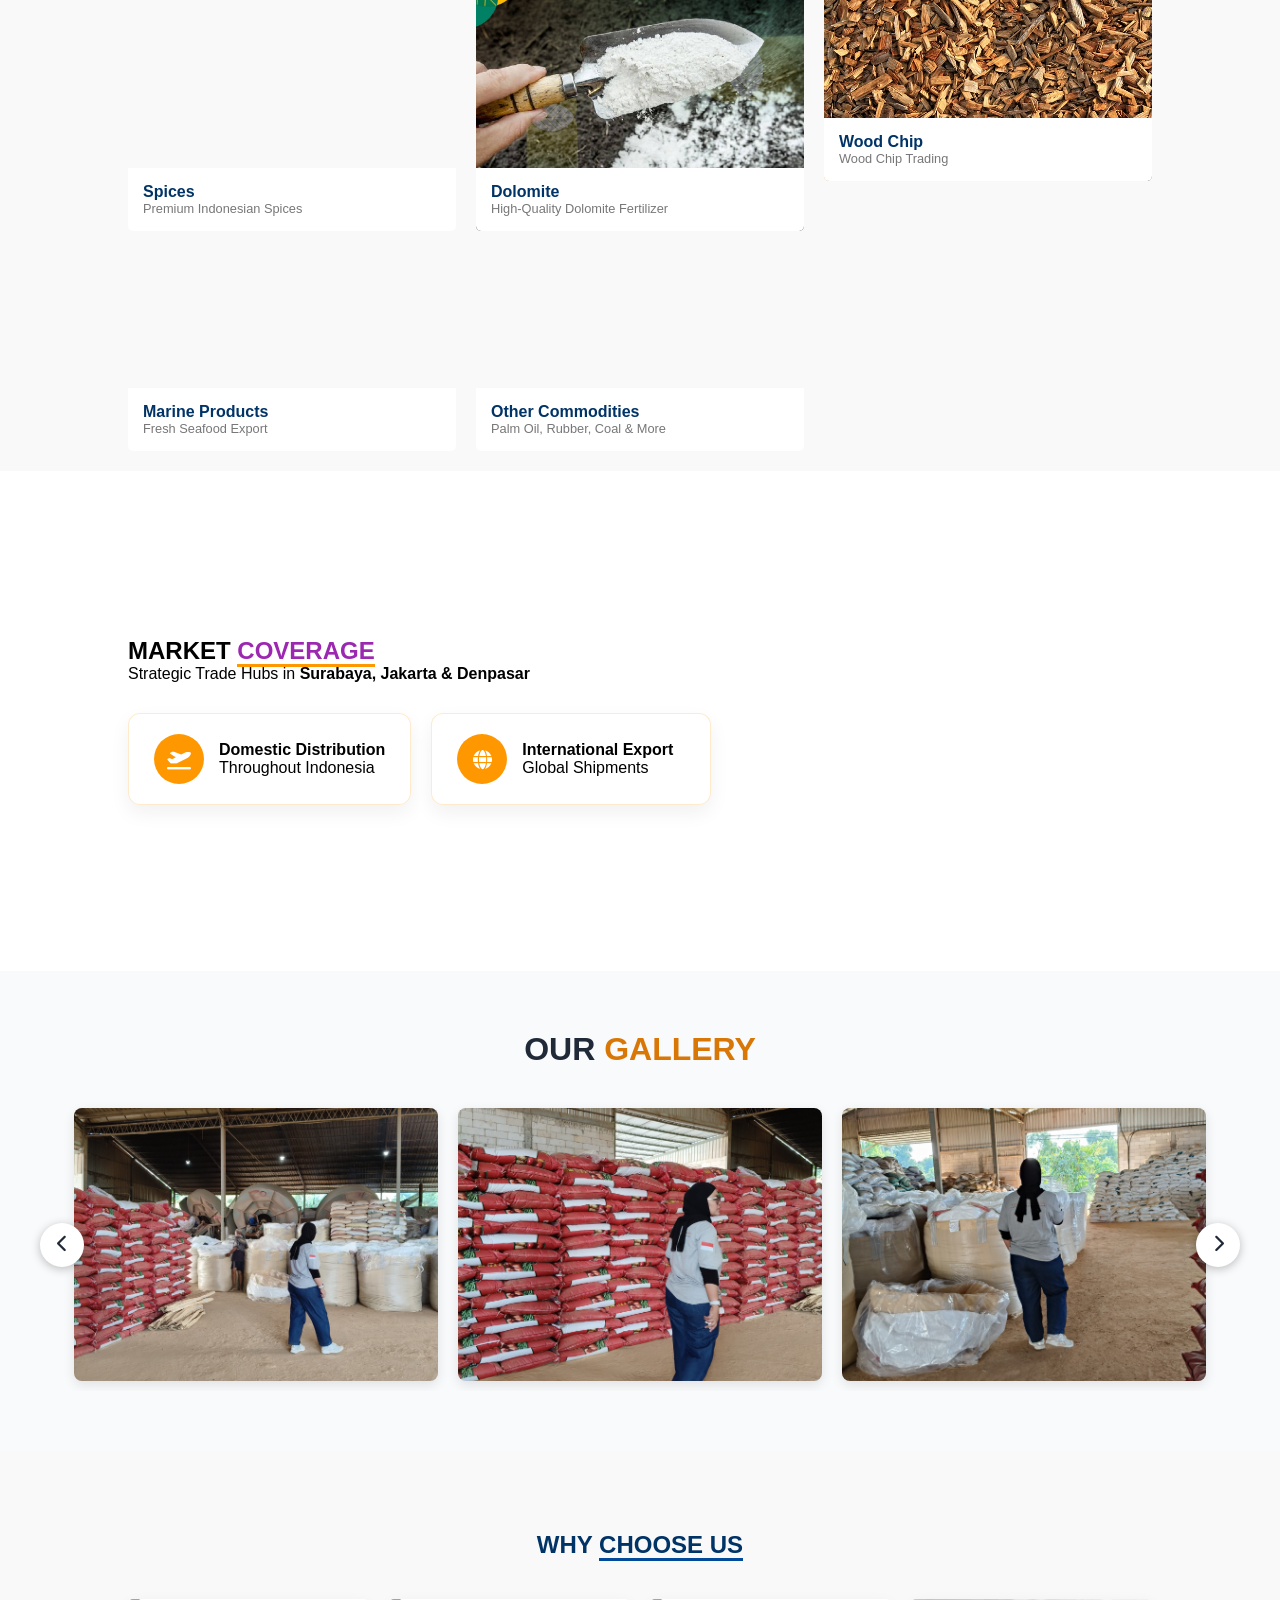
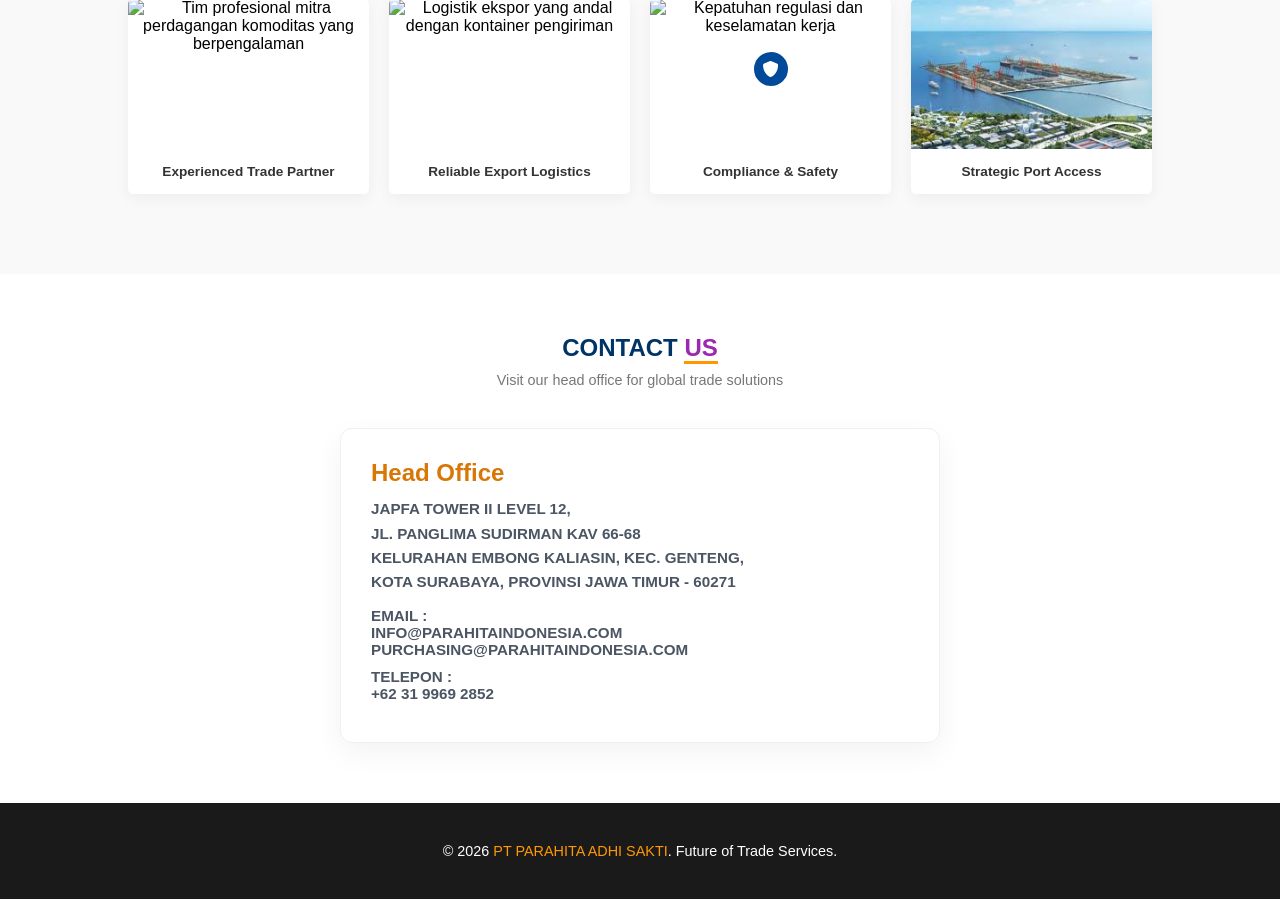
==== commit 7d2c3bcc: "Optimize on-page SEO Add meta description, canonical, Open Graph/Twitter cards and JSON-LD (Organiza" ====
--- a/index.html
+++ b/index.html
@@ -2,15 +2,95 @@
 <html lang="en">
 <head>
     <meta charset="UTF-8">
-    <meta name="viewport" content="width=device-width, initial-scale=1.0, maximum-scale=1.0, user-scalable=no">
-    <meta property="og:title" content="PARAHITA ADHI SAKTI" />
-    <meta property="og:description" content="Perdagangan rempan, pupuk dolomit, wood chip, marine product dan komoditas lainnya" />
-    <meta property="og:image" content="https://parahita.vercel.app/" />   
-    
-    <title>PT Parahita Adhi Sakti</title>
+    <meta name="viewport" content="width=device-width, initial-scale=1.0">
+
+    <title>PT Parahita Adhi Sakti | Perdagangan Rempah, Dolomit, Wood Chip &amp; Marine Product</title>
+    <meta name="description" content="PT Parahita Adhi Sakti adalah perusahaan trading komoditas Indonesia: rempah, pupuk dolomit, wood chip, marine product dan lainnya. Distribusi domestik &amp; ekspor dari Surabaya, Jakarta, Denpasar.">
+    <meta name="keywords" content="Parahita Adhi Sakti, trading komoditas, ekspor rempah, pupuk dolomit, wood chip, marine product, eksportir Indonesia, Surabaya">
+    <meta name="robots" content="index, follow, max-image-preview:large">
+    <meta name="author" content="PT Parahita Adhi Sakti">
+    <meta name="theme-color" content="#d97706">
+    <link rel="canonical" href="https://www.parahitaindonesia.com/">
+
+    <!-- Open Graph -->
+    <meta property="og:type" content="website" />
+    <meta property="og:site_name" content="PT Parahita Adhi Sakti" />
+    <meta property="og:locale" content="id_ID" />
+    <meta property="og:locale:alternate" content="en_US" />
+    <meta property="og:url" content="https://www.parahitaindonesia.com/" />
+    <meta property="og:title" content="PT Parahita Adhi Sakti | Trading Komoditas Indonesia" />
+    <meta property="og:description" content="Perdagangan rempah, pupuk dolomit, wood chip, marine product dan komoditas lainnya. Distribusi domestik dan ekspor global." />
+    <meta property="og:image" content="https://www.parahitaindonesia.com/gallery/1.jpg" />
+    <meta property="og:image:width" content="1536" />
+    <meta property="og:image:height" content="1536" />
+    <meta property="og:image:alt" content="Gudang komoditas PT Parahita Adhi Sakti dengan karung rempah dan pupuk siap distribusi" />
+
+    <!-- Twitter Card -->
+    <meta name="twitter:card" content="summary_large_image" />
+    <meta name="twitter:title" content="PT Parahita Adhi Sakti | Trading Komoditas Indonesia" />
+    <meta name="twitter:description" content="Perdagangan rempah, pupuk dolomit, wood chip, marine product dan komoditas lainnya." />
+    <meta name="twitter:image" content="https://www.parahitaindonesia.com/gallery/1.jpg" />
+
+    <!-- Structured Data -->
+    <script type="application/ld+json">
+    {
+        "@context": "https://schema.org",
+        "@graph": [
+            {
+                "@type": "Organization",
+                "@id": "https://www.parahitaindonesia.com/#organization",
+                "name": "PT Parahita Adhi Sakti",
+                "alternateName": "Parahita Adhi Sakti",
+                "url": "https://www.parahitaindonesia.com/",
+                "logo": "https://www.parahitaindonesia.com/logo.png",
+                "image": "https://www.parahitaindonesia.com/gallery/1.jpg",
+                "description": "Perusahaan trading komoditas Indonesia: rempah, pupuk dolomit, wood chip, marine product dan komoditas lainnya untuk pasar domestik dan ekspor.",
+                "email": "info@parahitaindonesia.com",
+                "telephone": "+623199692852",
+                "address": {
+                    "@type": "PostalAddress",
+                    "streetAddress": "JAPFA Tower II Level 12, Jl. Panglima Sudirman Kav 66-68, Kelurahan Embong Kaliasin, Kec. Genteng",
+                    "addressLocality": "Surabaya",
+                    "addressRegion": "Jawa Timur",
+                    "postalCode": "60271",
+                    "addressCountry": "ID"
+                },
+                "areaServed": ["ID", "Worldwide"],
+                "contactPoint": [
+                    {
+                        "@type": "ContactPoint",
+                        "contactType": "sales",
+                        "email": "info@parahitaindonesia.com",
+                        "telephone": "+623199692852",
+                        "availableLanguage": ["Indonesian", "English"]
+                    },
+                    {
+                        "@type": "ContactPoint",
+                        "contactType": "purchasing",
+                        "email": "purchasing@parahitaindonesia.com",
+                        "availableLanguage": ["Indonesian", "English"]
+                    }
+                ]
+            },
+            {
+                "@type": "WebSite",
+                "@id": "https://www.parahitaindonesia.com/#website",
+                "url": "https://www.parahitaindonesia.com/",
+                "name": "PT Parahita Adhi Sakti",
+                "inLanguage": ["id", "en"],
+                "publisher": { "@id": "https://www.parahitaindonesia.com/#organization" }
+            }
+        ]
+    }
+    </script>
+
+    <!-- Performance hints -->
+    <link rel="preconnect" href="https://cdnjs.cloudflare.com" crossorigin>
+    <link rel="preconnect" href="https://images.unsplash.com" crossorigin>
     <link rel="stylesheet" href="style.css">
     <link rel="stylesheet" href="https://cdnjs.cloudflare.com/ajax/libs/font-awesome/6.0.0/css/all.min.css">
     <link rel="icon" href="logo.png" type="image/png">
+    <link rel="apple-touch-icon" href="logo.png">
     <style>
         /* CSS Gallery Grid & Lightbox / Zoom Modal */
         .gallery-section {
@@ -169,9 +249,9 @@
 <body>
 
 <header>
-    <nav>
+    <nav aria-label="Main navigation">
         <div class="logo-wrapper">
-            <img src="logo.png" alt="Logo" class="main-logo-img">
+            <img src="logo.png" alt="Logo PT Parahita Adhi Sakti" class="main-logo-img" width="297" height="306">
             <div class="logo-text-group">
                 <div class="logo-main">
                     <span class="text-orange">PARAHITA</span> 
@@ -184,6 +264,7 @@
         <ul class="nav-links">
             <li><a href="#about" data-key="nav_about">ABOUT</a></li>
             <li><a href="#operations" data-key="nav_ops">OPERATIONS</a></li>
+            <li><a href="#commodities" data-key="nav_commodities">COMMODITIES</a></li>
             <li><a href="#market" data-key="nav_market">MARKET</a></li>
             <li><a href="#gallery" data-key="nav_gallery">GALLERY</a></li>
             <li><a href="#contact" data-key="nav_contact">CONTACT</a></li>
@@ -194,6 +275,7 @@
     </nav>
 </header>
 
+<main>
 <section class="hero" id="about">
     <div class="hero-content">
         <h1>Trading with Trust, Growing Together</h1>
@@ -275,22 +357,22 @@
     </div>
 </section>
 
-<section class="commodities">
-    <h2>OUR <span>COMMODITIES</span></h2>
+<section class="commodities" id="commodities" aria-labelledby="commodities-title">
+    <h2 id="commodities-title">OUR <span>COMMODITIES</span></h2>
     <div class="grid-container">
-        <div class="card large" style="background-image: url('https://images.unsplash.com/photo-1596040033229-a9821ebd058d?auto=format&fit=crop&w=800&q=80')">
+        <div class="card large" role="img" aria-label="Rempah Indonesia premium untuk ekspor" style="background-image: url('https://images.unsplash.com/photo-1596040033229-a9821ebd058d?auto=format&fit=crop&w=800&q=80')">
             <div class="card-info"><h3>Spices</h3><p>Premium Indonesian Spices</p></div>
         </div>
-        <div class="card large" style="background-image: url('images/dolomit.jpg?auto=format&fit=crop&w=800&q=80')">
+        <div class="card large" role="img" aria-label="Pupuk dolomit berkualitas tinggi" style="background-image: url('images/dolomit.jpg')">
             <div class="card-info"><h3>Dolomite</h3><p>High-Quality Dolomite Fertilizer</p></div>
         </div>
-        <div class="card" style="background-image: url('images/woodchip.jpg?auto=format&fit=crop&w=800&q=80')">
+        <div class="card" role="img" aria-label="Wood chip untuk kebutuhan industri" style="background-image: url('images/woodchip.jpg')">
             <div class="card-info"><h3>Wood Chip</h3><p>Wood Chip Trading</p></div>
         </div>
-        <div class="card" style="background-image: url('https://images.unsplash.com/photo-1519708227418-c8fd9a32b7a2?auto=format&fit=crop&w=400&q=80')">
+        <div class="card" role="img" aria-label="Marine product: seafood segar untuk ekspor" style="background-image: url('https://images.unsplash.com/photo-1519708227418-c8fd9a32b7a2?auto=format&fit=crop&w=400&q=80')">
             <div class="card-info"><h3>Marine Products</h3><p>Fresh Seafood Export</p></div>
         </div>
-        <div class="card" style="background-image: url('https://images.unsplash.com/photo-1542601906990-b4d3fb773b09?auto=format&fit=crop&w=400&q=80')">
+        <div class="card" role="img" aria-label="Komoditas lain: kelapa sawit, karet, batu bara" style="background-image: url('https://images.unsplash.com/photo-1542601906990-b4d3fb773b09?auto=format&fit=crop&w=400&q=80')">
             <div class="card-info"><h3>Other Commodities</h3><p>Palm Oil, Rubber, Coal & More</p></div>
         </div>
     </div>
@@ -341,30 +423,30 @@
 </section>
 
 <!-- Lightbox Zoom Modal -->
-<div class="lightbox-modal" id="lightbox">
+<div class="lightbox-modal" id="lightbox" role="dialog" aria-modal="true" aria-label="Pratinjau foto">
     <span class="lightbox-close" onclick="closeLightbox()">&times;</span>
-    <img class="lightbox-content" id="lightbox-img" alt="Zoomed Image">
+    <img class="lightbox-content" id="lightbox-img" alt="Foto galeri diperbesar">
     <div class="lightbox-caption" id="lightbox-caption"></div>
 </div>
 
-<section class="why-us">
+<section class="why-us" id="why-us">
     <h2>WHY <span>CHOOSE US</span></h2>
     <div class="why-grid">
         <div class="why-item">
-            <img src="https://images.unsplash.com/photo-1521791136064-7986c2920216?auto=format&fit=crop&w=400&q=80" alt="Experience">
+            <img src="https://images.unsplash.com/photo-1521791136064-7986c2920216?auto=format&fit=crop&w=400&q=80" alt="Tim profesional mitra perdagangan komoditas yang berpengalaman" loading="lazy">
             <p>Experienced Trade Partner</p>
         </div>
         <div class="why-item">
-            <img src="https://images.unsplash.com/photo-1524522173746-f628baad3644?auto=format&fit=crop&w=400&q=80" alt="Logistics">
+            <img src="https://images.unsplash.com/photo-1524522173746-f628baad3644?auto=format&fit=crop&w=400&q=80" alt="Logistik ekspor yang andal dengan kontainer pengiriman" loading="lazy">
             <p>Reliable Export Logistics</p>
         </div>
         <div class="why-item">
             <div class="icon-overlay"><i class="fas fa-shield-alt"></i></div>
-            <img src="https://images.unsplash.com/photo-1504917595217-d4dc5ebe6122?auto=format&fit=crop&w=400&q=80" alt="Compliance">
+            <img src="https://images.unsplash.com/photo-1504917595217-d4dc5ebe6122?auto=format&fit=crop&w=400&q=80" alt="Kepatuhan regulasi dan keselamatan kerja" loading="lazy">
             <p>Compliance & Safety</p>
         </div>
         <div class="why-item">
-            <img src="images/strategicPort.jfif?auto=format&fit=crop&w=400&q=80" alt="Access">
+            <img src="images/strategicPort.jfif" alt="Akses pelabuhan strategis untuk pengiriman ekspor" loading="lazy">
             <p>Strategic Port Access</p>
         </div>
     </div>
@@ -376,7 +458,7 @@
     
     <div class="contact-grid" style="display: flex; justify-content: center;">
         <div class="contact-card" style="max-width: 600px; width: 100%; text-align: center;">
-            <div class="contact-info" style="padding: 30px;">
+            <address class="contact-info" style="padding: 30px; font-style: normal;">
                 <h3 style="font-size: 1.5rem; font-weight: bold; margin-bottom: 10px; color: var(--primary-color, #d97706);">Head Office</h3>
                 <p style="font-size: 0.95rem; line-height: 1.6; margin-bottom: 12px; color: #4b5563;">
                     JAPFA Tower II Level 12, <br>
@@ -391,12 +473,14 @@
                 </p>
                 <p style="font-size: 0.95rem; color: #4b5563;">
                     <strong>Telepon :</strong><br> 
-                    <a href="tel:+623199692852" style="color: inherit; text-decoration: none;">+623199692852</a>
+                    <a href="tel:+623199692852" style="color: inherit; text-decoration: none;">+62 31 9969 2852</a>
                 </p>
-            </div>
+            </address>
         </div>
     </div>
 </section>
+
+</main>
 
 <footer class="main-footer">
     <p>&copy; 2026 <span class="text-orange">PT PARAHITA ADHI SAKTI</span>. Future of Trade Services.</p>
@@ -419,10 +503,10 @@
 
             const galleryItem = document.createElement('div');
             galleryItem.className = 'gallery-item';
-            galleryItem.onclick = () => openLightbox(imagePath, `Photo #${index}`);
+            galleryItem.onclick = () => openLightbox(imagePath, `Dokumentasi PT Parahita Adhi Sakti - foto ${index}`);
 
             galleryItem.innerHTML = `
-                <img src="${imagePath}" alt="Gallery Image ${index}">
+                <img src="${imagePath}" alt="Dokumentasi kegiatan PT Parahita Adhi Sakti - foto ${index}" loading="lazy" width="800" height="600">
                 <div class="gallery-overlay">
                     <i class="fas fa-search-plus"></i>
                 </div>
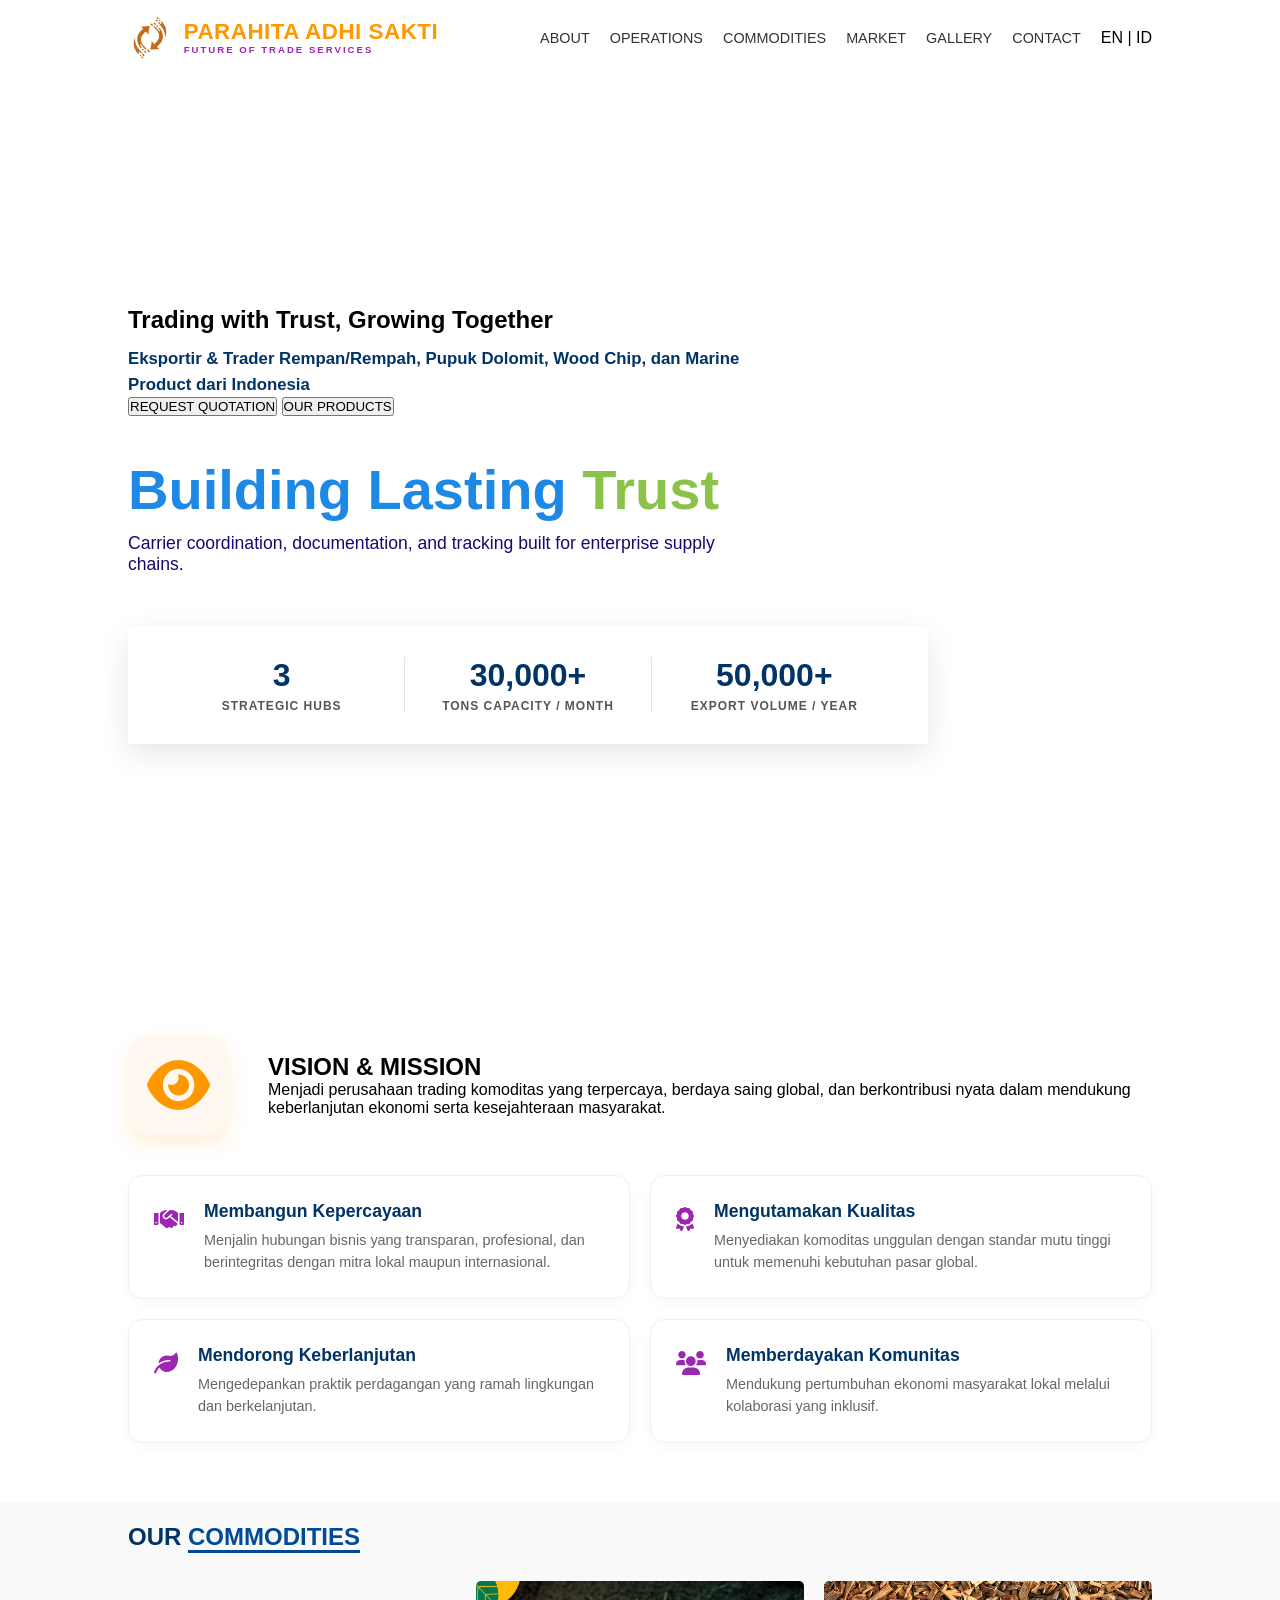
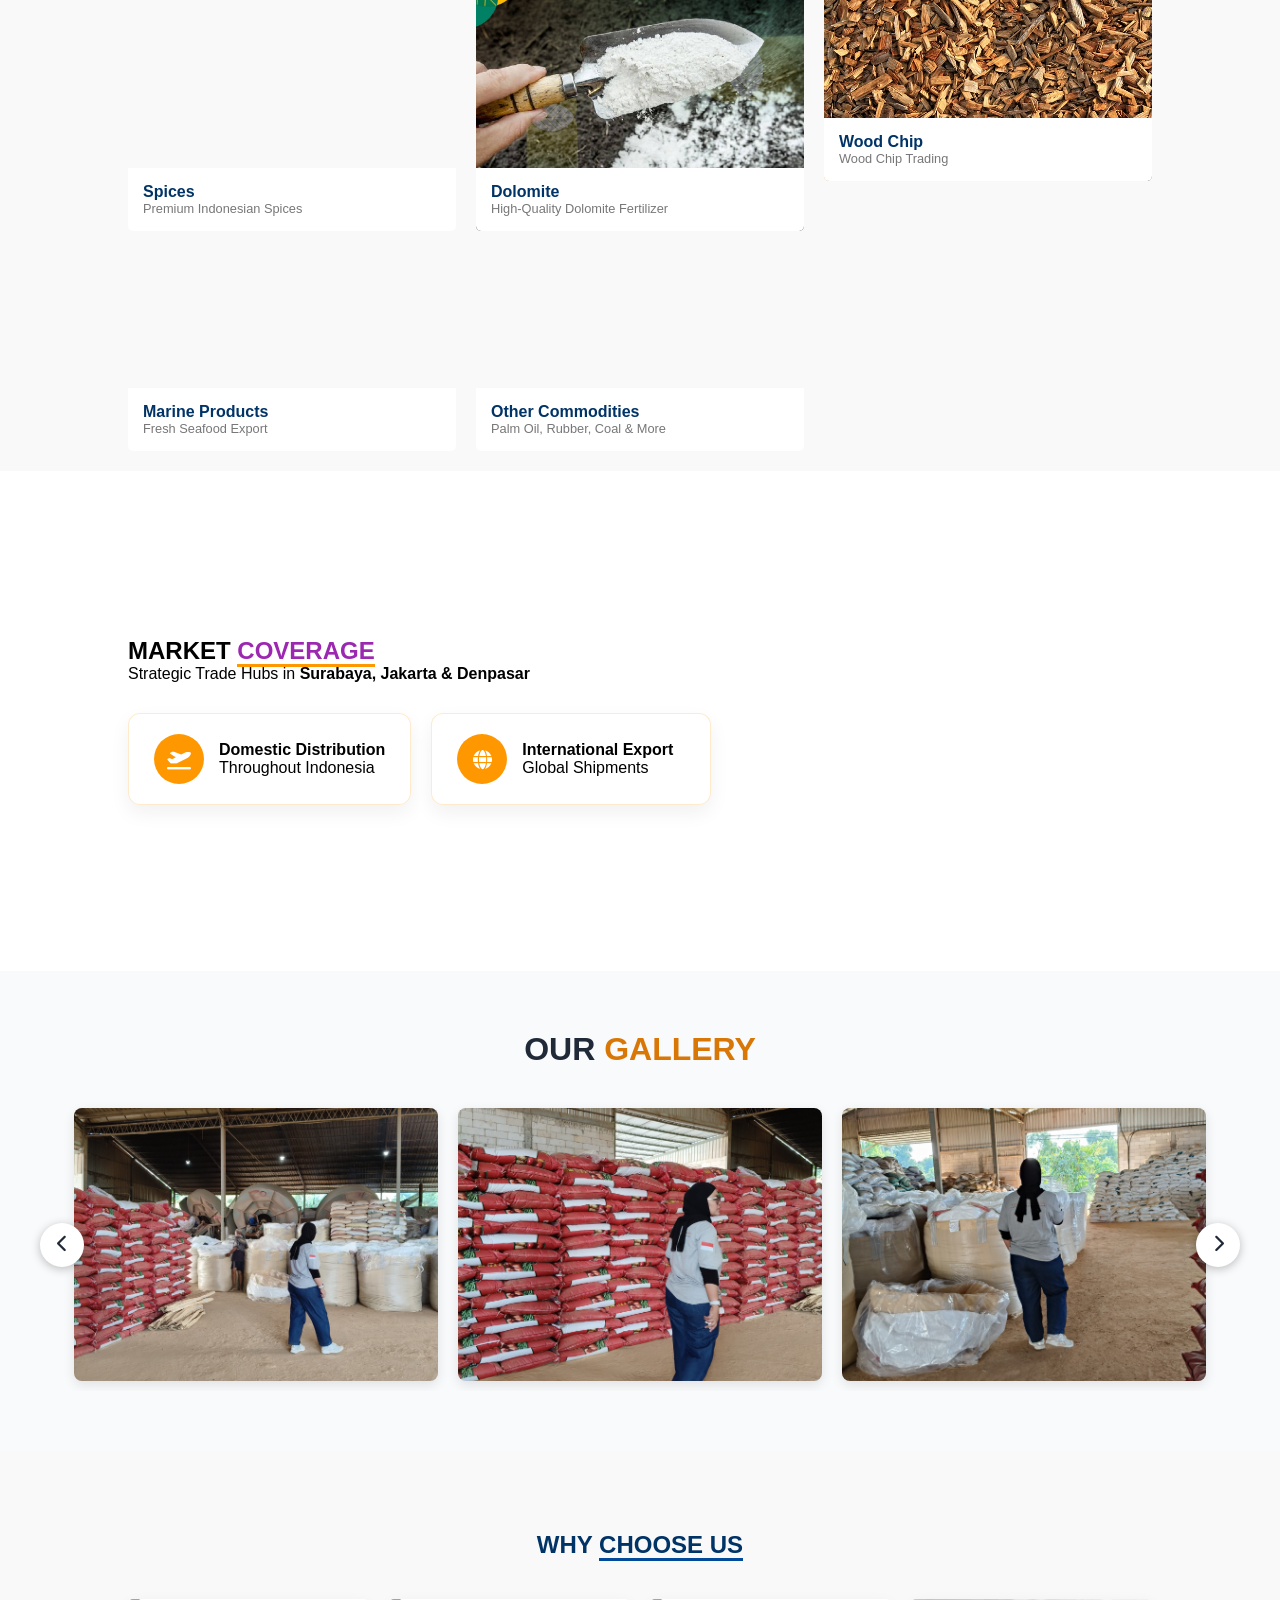
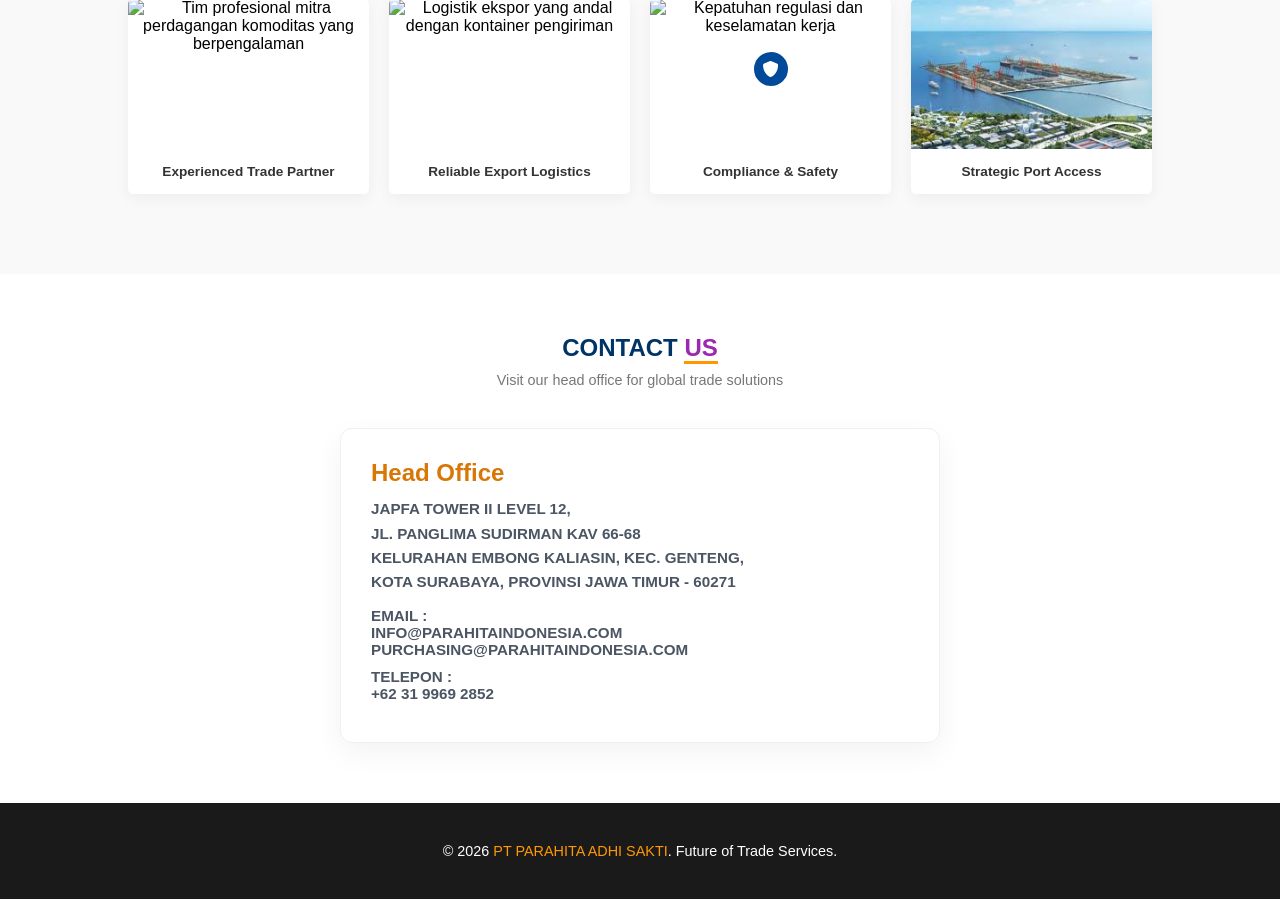
==== commit 39ce6f5c: "Shorten page title and add keyword tagline under H1 Title reduced from 87 to 59 characters to avoid " ====
--- a/index.html
+++ b/index.html
@@ -4,9 +4,9 @@
     <meta charset="UTF-8">
     <meta name="viewport" content="width=device-width, initial-scale=1.0">
 
-    <title>PT Parahita Adhi Sakti | Perdagangan Rempah, Dolomit, Wood Chip &amp; Marine Product</title>
-    <meta name="description" content="PT Parahita Adhi Sakti adalah perusahaan trading komoditas Indonesia: rempah, pupuk dolomit, wood chip, marine product dan lainnya. Distribusi domestik &amp; ekspor dari Surabaya, Jakarta, Denpasar.">
-    <meta name="keywords" content="Parahita Adhi Sakti, trading komoditas, ekspor rempah, pupuk dolomit, wood chip, marine product, eksportir Indonesia, Surabaya">
+    <title>PT Parahita Adhi Sakti | Rempan/Rempah, Dolomit &amp; Wood Chip</title>
+    <meta name="description" content="PT Parahita Adhi Sakti adalah perusahaan trading komoditas Indonesia: rempan/rempah, pupuk dolomit, wood chip, marine product dan lainnya. Distribusi domestik &amp; ekspor dari Surabaya, Jakarta, Denpasar.">
+    <meta name="keywords" content="Parahita Adhi Sakti, trading komoditas, ekspor rempan, ekspor rempah, pupuk dolomit, wood chip, marine product, eksportir Indonesia, Surabaya">
     <meta name="robots" content="index, follow, max-image-preview:large">
     <meta name="author" content="PT Parahita Adhi Sakti">
     <meta name="theme-color" content="#d97706">
@@ -19,16 +19,16 @@
     <meta property="og:locale:alternate" content="en_US" />
     <meta property="og:url" content="https://www.parahitaindonesia.com/" />
     <meta property="og:title" content="PT Parahita Adhi Sakti | Trading Komoditas Indonesia" />
-    <meta property="og:description" content="Perdagangan rempah, pupuk dolomit, wood chip, marine product dan komoditas lainnya. Distribusi domestik dan ekspor global." />
+    <meta property="og:description" content="Perdagangan rempan/rempah, pupuk dolomit, wood chip, marine product dan komoditas lainnya. Distribusi domestik dan ekspor global." />
     <meta property="og:image" content="https://www.parahitaindonesia.com/gallery/1.jpg" />
     <meta property="og:image:width" content="1536" />
     <meta property="og:image:height" content="1536" />
-    <meta property="og:image:alt" content="Gudang komoditas PT Parahita Adhi Sakti dengan karung rempah dan pupuk siap distribusi" />
+    <meta property="og:image:alt" content="Gudang komoditas PT Parahita Adhi Sakti dengan karung rempan dan pupuk siap distribusi" />
 
     <!-- Twitter Card -->
     <meta name="twitter:card" content="summary_large_image" />
     <meta name="twitter:title" content="PT Parahita Adhi Sakti | Trading Komoditas Indonesia" />
-    <meta name="twitter:description" content="Perdagangan rempah, pupuk dolomit, wood chip, marine product dan komoditas lainnya." />
+    <meta name="twitter:description" content="Perdagangan rempan/rempah, pupuk dolomit, wood chip, marine product dan komoditas lainnya." />
     <meta name="twitter:image" content="https://www.parahitaindonesia.com/gallery/1.jpg" />
 
     <!-- Structured Data -->
@@ -44,7 +44,7 @@
                 "url": "https://www.parahitaindonesia.com/",
                 "logo": "https://www.parahitaindonesia.com/logo.png",
                 "image": "https://www.parahitaindonesia.com/gallery/1.jpg",
-                "description": "Perusahaan trading komoditas Indonesia: rempah, pupuk dolomit, wood chip, marine product dan komoditas lainnya untuk pasar domestik dan ekspor.",
+                "description": "Perusahaan trading komoditas Indonesia: rempan/rempah, pupuk dolomit, wood chip, marine product dan komoditas lainnya untuk pasar domestik dan ekspor.",
                 "email": "info@parahitaindonesia.com",
                 "telephone": "+623199692852",
                 "address": {
@@ -279,6 +279,7 @@
 <section class="hero" id="about">
     <div class="hero-content">
         <h1>Trading with Trust, Growing Together</h1>
+        <p class="hero-tagline">Eksportir &amp; Trader Rempan/Rempah, Pupuk Dolomit, Wood Chip, dan Marine Product dari Indonesia</p>
         
         <div class="hero-btns">
             <button class="btn-primary">REQUEST QUOTATION</button>
@@ -360,7 +361,7 @@
 <section class="commodities" id="commodities" aria-labelledby="commodities-title">
     <h2 id="commodities-title">OUR <span>COMMODITIES</span></h2>
     <div class="grid-container">
-        <div class="card large" role="img" aria-label="Rempah Indonesia premium untuk ekspor" style="background-image: url('https://images.unsplash.com/photo-1596040033229-a9821ebd058d?auto=format&fit=crop&w=800&q=80')">
+        <div class="card large" role="img" aria-label="Rempan Indonesia premium untuk ekspor" style="background-image: url('https://images.unsplash.com/photo-1596040033229-a9821ebd058d?auto=format&fit=crop&w=800&q=80')">
             <div class="card-info"><h3>Spices</h3><p>Premium Indonesian Spices</p></div>
         </div>
         <div class="card large" role="img" aria-label="Pupuk dolomit berkualitas tinggi" style="background-image: url('images/dolomit.jpg')">
--- a/style.css
+++ b/style.css
@@ -741,3 +741,13 @@
     max-width: 100%;
     height: auto; /* Memastikan semua gambar tidak penyet */
 }
+
+/* Tagline hero (kata kunci SEO di bawah H1) */
+.hero-tagline {
+    margin-top: 12px;
+    font-size: 1.05rem;
+    font-weight: 600;
+    color: #003366;
+    max-width: 640px;
+    line-height: 1.5;
+}
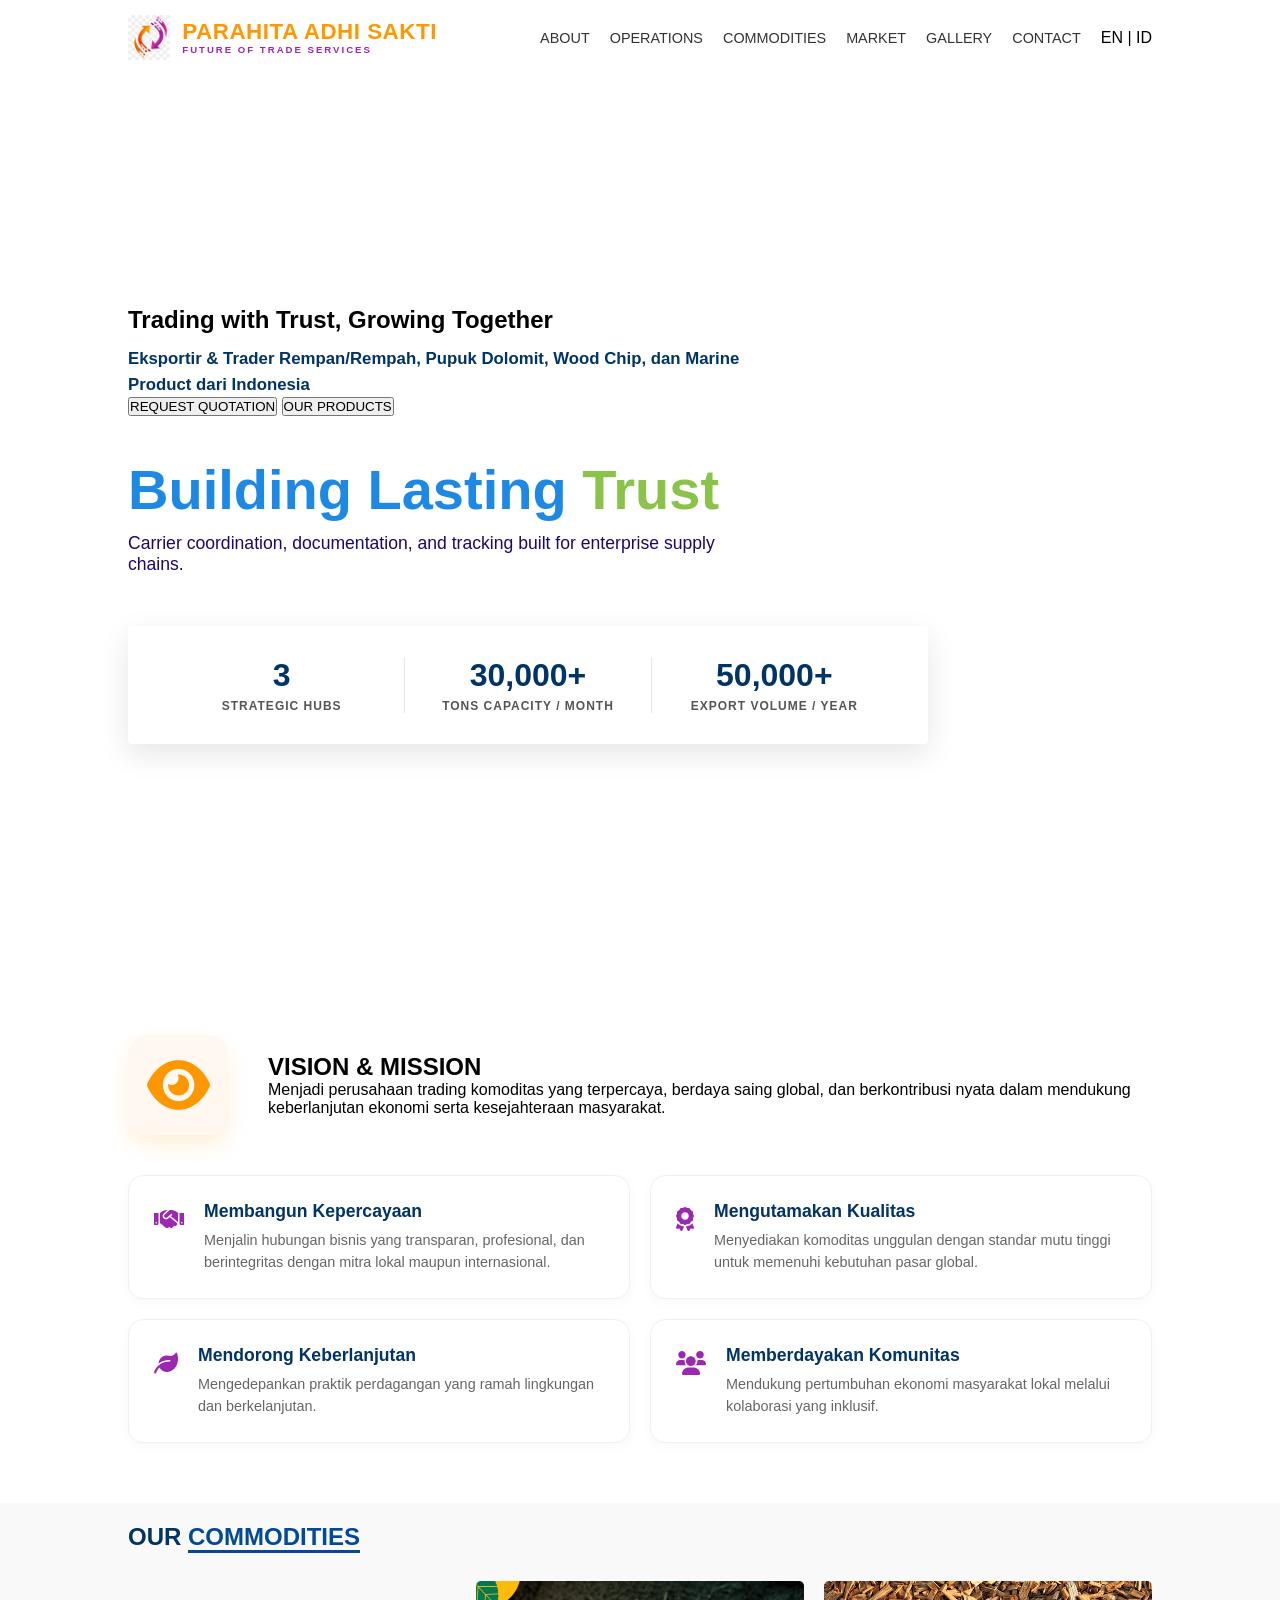
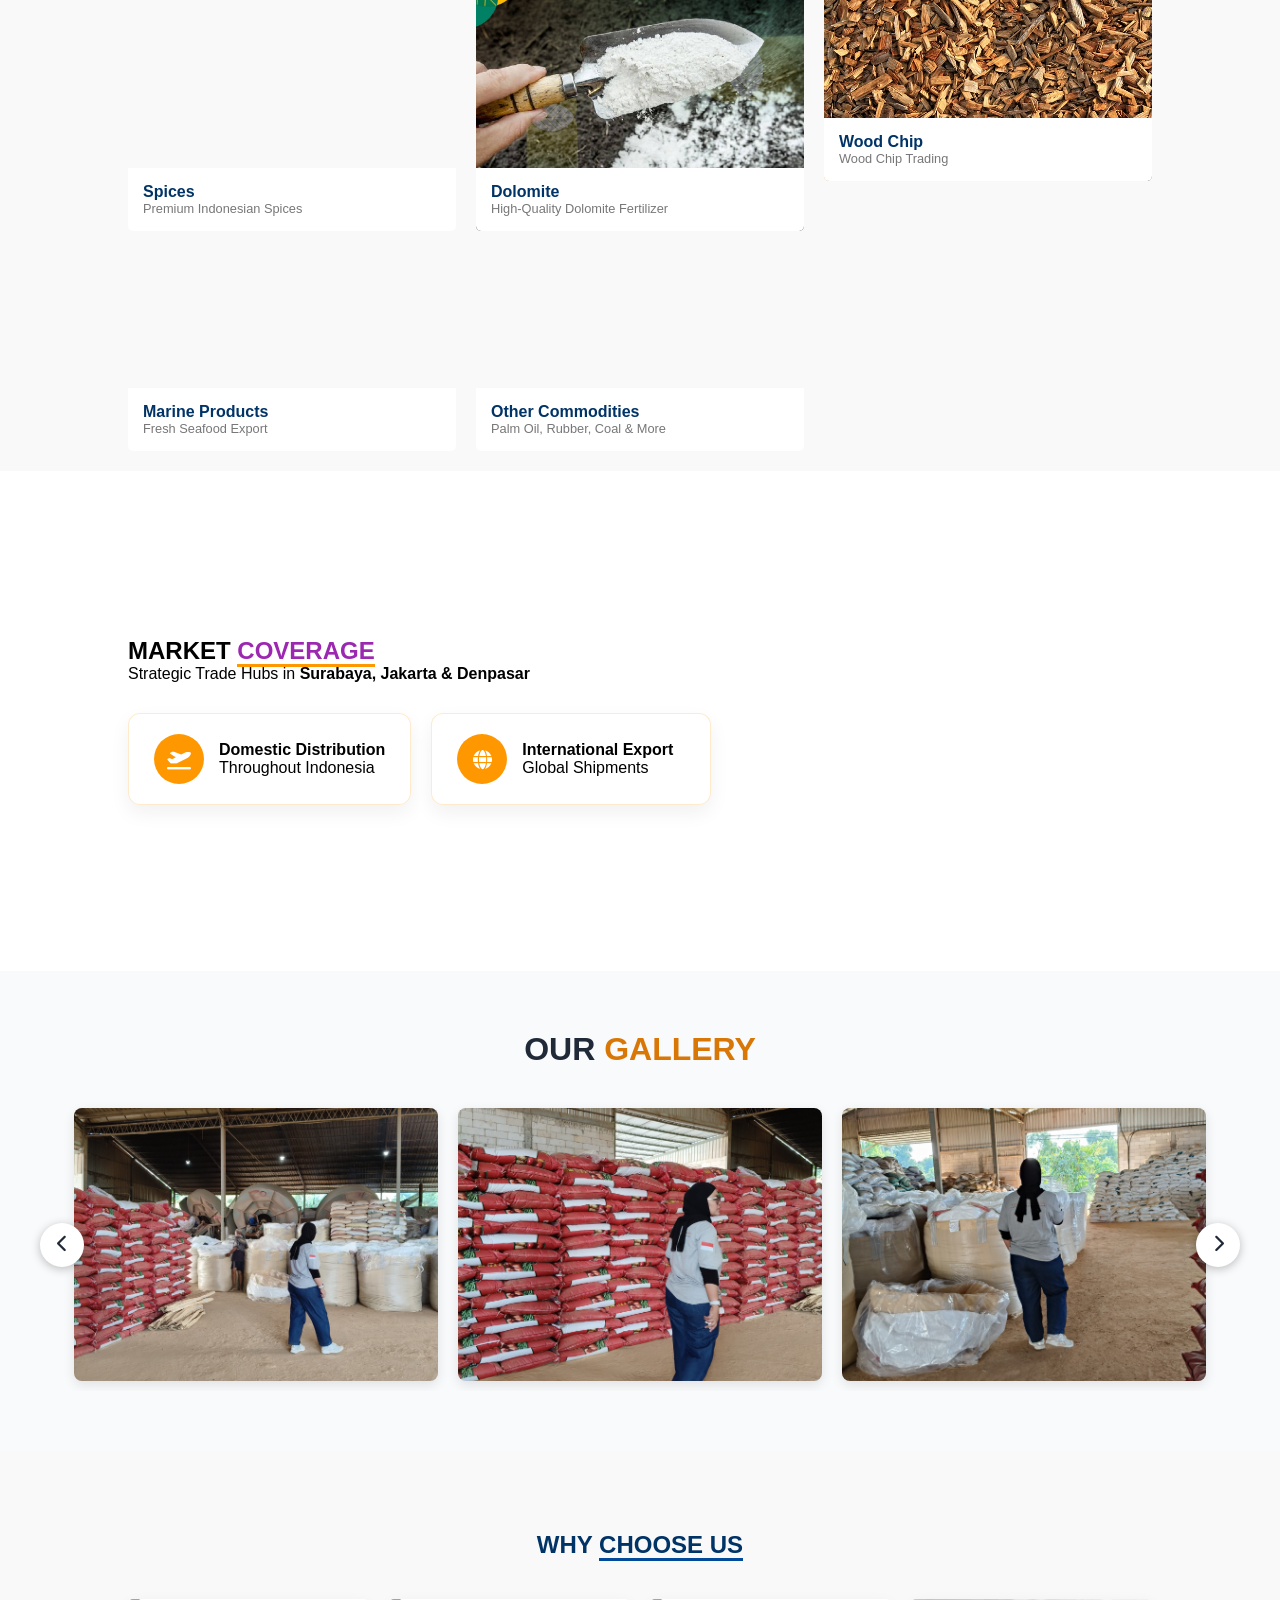
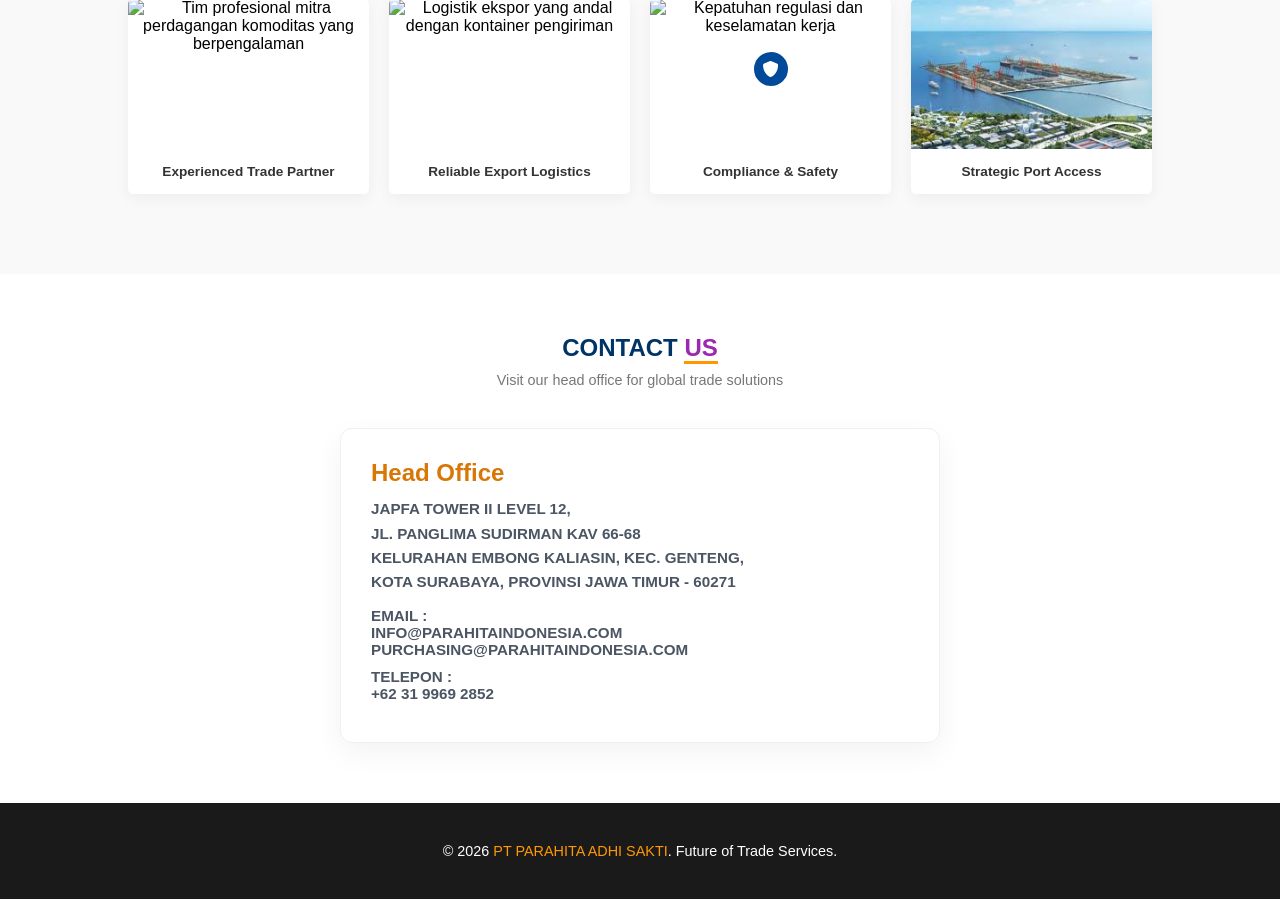
==== commit 5cc20d31: "Replace logo.png with resized logoold.png artwork Use the logoold.png design (orange/purple arrows) " ====
--- a/index.html
+++ b/index.html
@@ -251,7 +251,7 @@
 <header>
     <nav aria-label="Main navigation">
         <div class="logo-wrapper">
-            <img src="logo.png" alt="Logo PT Parahita Adhi Sakti" class="main-logo-img" width="297" height="306">
+            <img src="logo.png" alt="Logo PT Parahita Adhi Sakti" class="main-logo-img" width="188" height="200">
             <div class="logo-text-group">
                 <div class="logo-main">
                     <span class="text-orange">PARAHITA</span> 
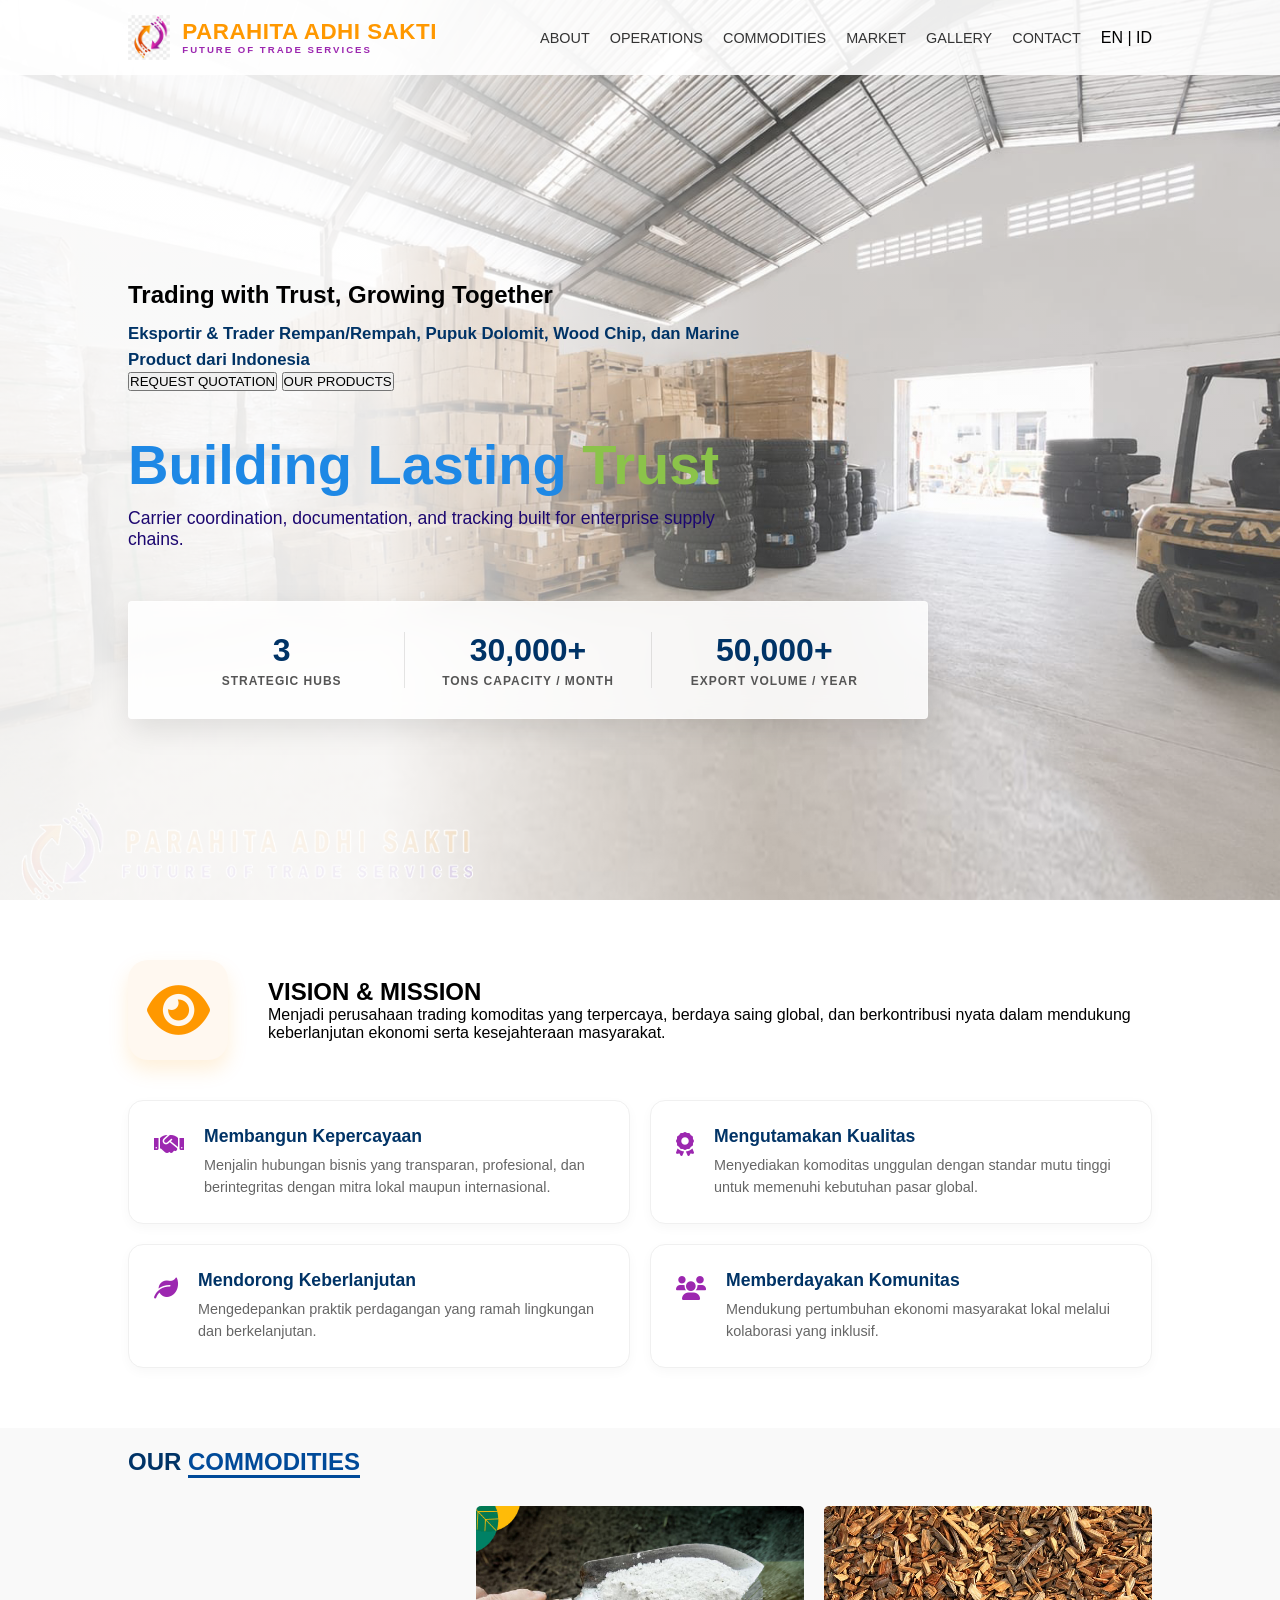
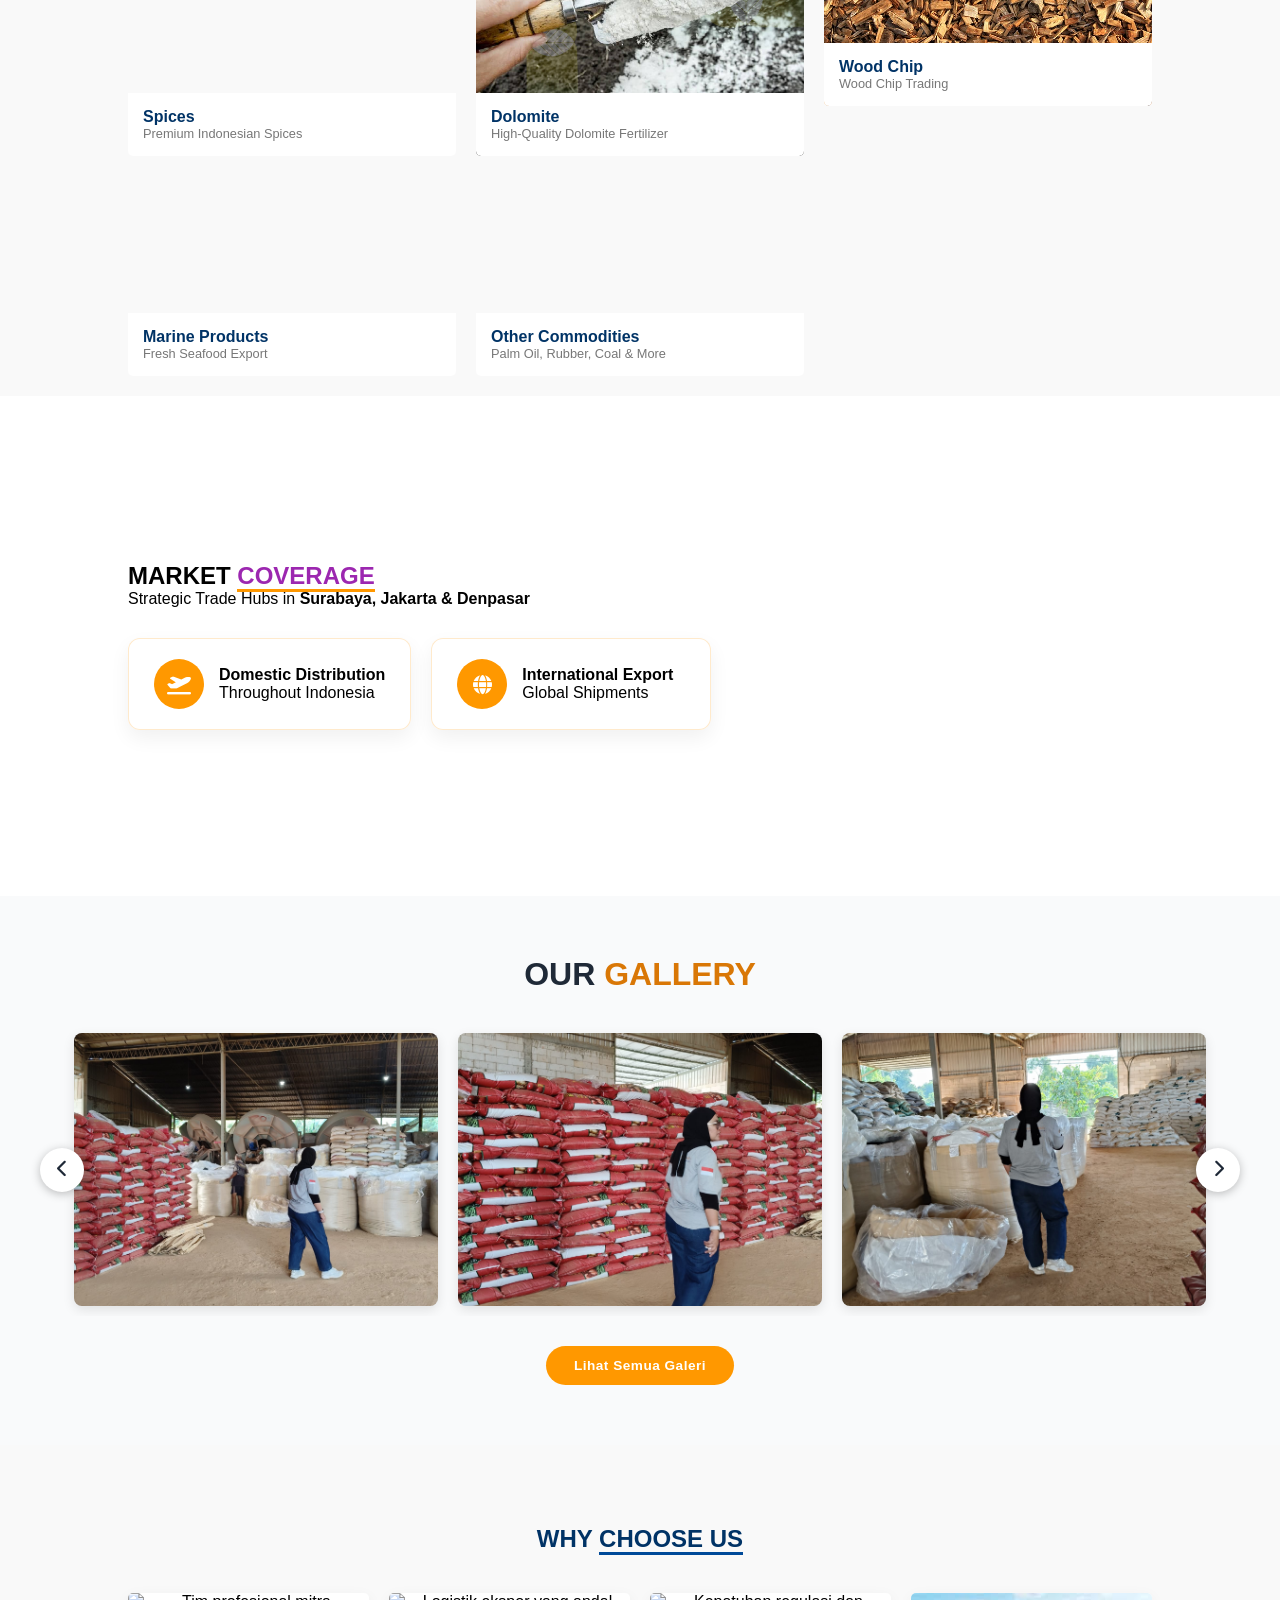
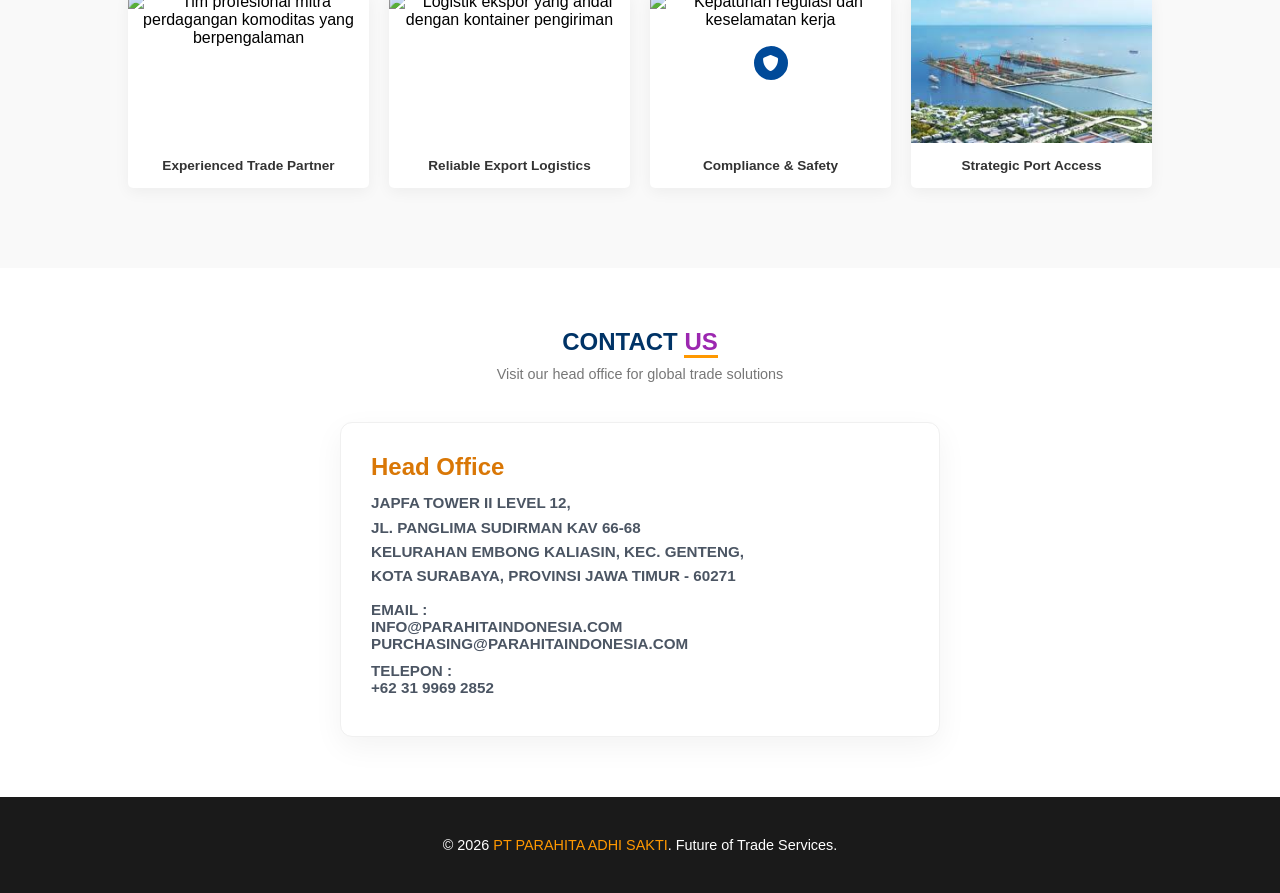
==== commit 75e8d978: "Add floating header, hero background slider, and full gallery page - Header nav is now fixed/floatin" ====
--- a/index.html
+++ b/index.html
@@ -91,160 +91,6 @@
     <link rel="stylesheet" href="https://cdnjs.cloudflare.com/ajax/libs/font-awesome/6.0.0/css/all.min.css">
     <link rel="icon" href="logo.png" type="image/png">
     <link rel="apple-touch-icon" href="logo.png">
-    <style>
-        /* CSS Gallery Grid & Lightbox / Zoom Modal */
-        .gallery-section {
-            padding: 60px 20px;
-            background-color: #f9fafb;
-            text-align: center;
-        }
-
-        .gallery-section h2 {
-            font-size: 2rem;
-            margin-bottom: 30px;
-            color: #1f2937;
-        }
-
-        .gallery-section h2 span {
-            color: #d97706;
-        }
-
-        /* Gallery Carousel */
-        .gallery-carousel {
-            position: relative;
-            max-width: 1200px;
-            margin: 0 auto;
-            padding: 0 24px;
-        }
-
-        .gallery-viewport {
-            overflow: hidden;
-        }
-
-        .gallery-grid {
-            display: flex;
-            transition: transform 0.6s ease;
-        }
-
-        .gallery-slide {
-            flex: 0 0 calc(100% / var(--per-view, 3));
-            padding: 10px;
-            box-sizing: border-box;
-        }
-
-        .gallery-arrow {
-            position: absolute;
-            top: 50%;
-            transform: translateY(-50%);
-            z-index: 2;
-            width: 44px;
-            height: 44px;
-            border: none;
-            border-radius: 50%;
-            background: #ffffff;
-            color: #1f2937;
-            font-size: 1.1rem;
-            cursor: pointer;
-            box-shadow: 0 2px 10px rgba(0,0,0,0.25);
-            transition: background 0.2s, color 0.2s;
-        }
-
-        .gallery-arrow:hover {
-            background: #d97706;
-            color: #ffffff;
-        }
-
-        .gallery-arrow.prev { left: 0; }
-        .gallery-arrow.next { right: 0; }
-
-        .gallery-item {
-            position: relative;
-            overflow: hidden;
-            border-radius: 8px;
-            box-shadow: 0 4px 12px rgba(0,0,0,0.1);
-            aspect-ratio: 4/3;
-            cursor: pointer;
-            background-color: #e5e7eb;
-        }
-
-        .gallery-item img {
-            width: 100%;
-            height: 100%;
-            object-fit: cover;
-            transition: transform 0.3s ease, filter 0.3s ease;
-        }
-
-        .gallery-item:hover img {
-            transform: scale(1.08);
-            filter: brightness(0.9);
-        }
-
-        .gallery-overlay {
-            position: absolute;
-            inset: 0;
-            background: rgba(0, 0, 0, 0.3);
-            display: flex;
-            align-items: center;
-            justify-content: center;
-            opacity: 0;
-            transition: opacity 0.3s ease;
-            color: #ffffff;
-            font-size: 1.5rem;
-        }
-
-        .gallery-item:hover .gallery-overlay {
-            opacity: 1;
-        }
-
-        /* Lightbox Modal */
-        .lightbox-modal {
-            display: none;
-            position: fixed;
-            z-index: 9999;
-            inset: 0;
-            background-color: rgba(0, 0, 0, 0.9);
-            justify-content: center;
-            align-items: center;
-            padding: 20px;
-        }
-
-        .lightbox-modal.active {
-            display: flex;
-        }
-
-        .lightbox-content {
-            max-width: 90%;
-            max-height: 85vh;
-            border-radius: 8px;
-            box-shadow: 0 5px 25px rgba(0,0,0,0.5);
-            object-fit: contain;
-        }
-
-        .lightbox-close {
-            position: absolute;
-            top: 20px;
-            right: 30px;
-            color: #ffffff;
-            font-size: 2.5rem;
-            font-weight: bold;
-            cursor: pointer;
-            transition: color 0.2s;
-        }
-
-        .lightbox-close:hover {
-            color: #d97706;
-        }
-
-        .lightbox-caption {
-            position: absolute;
-            bottom: 25px;
-            color: #ffffff;
-            font-size: 1.1rem;
-            background: rgba(0,0,0,0.6);
-            padding: 8px 16px;
-            border-radius: 4px;
-        }
-    </style>
 </head>
 <body>
 
@@ -277,6 +123,12 @@
 
 <main>
 <section class="hero" id="about">
+    <div class="hero-bg-slider" id="hero-bg-slider">
+        <div class="hero-bg-slide active" style="background-image: url('gallery/Gudang%20parahita%201.JPG')"></div>
+        <div class="hero-bg-slide" style="background-image: url('gallery/Gudang%20parahita%205.JPG')"></div>
+        <div class="hero-bg-slide" style="background-image: url('gallery/1.jpg')"></div>
+    </div>
+    <div class="hero-overlay"></div>
     <div class="hero-content">
         <h1>Trading with Trust, Growing Together</h1>
         <p class="hero-tagline">Eksportir &amp; Trader Rempan/Rempah, Pupuk Dolomit, Wood Chip, dan Marine Product dari Indonesia</p>
@@ -421,6 +273,7 @@
         </div>
         <button class="gallery-arrow next" id="gallery-next" aria-label="Next photo"><i class="fas fa-chevron-right"></i></button>
     </div>
+    <a href="gallery.html" class="gallery-cta">Lihat Semua Galeri</a>
 </section>
 
 <!-- Lightbox Zoom Modal -->
@@ -593,27 +446,7 @@
         startGalleryAuto();
     });
 
-    // Lightbox Controls
-    function openLightbox(src, caption) {
-        const lightbox = document.getElementById('lightbox');
-        const lightboxImg = document.getElementById('lightbox-img');
-        const lightboxCaption = document.getElementById('lightbox-caption');
-        
-        lightboxImg.src = src;
-        lightboxCaption.innerText = caption;
-        lightbox.classList.add('active');
-    }
-
-    function closeLightbox() {
-        document.getElementById('lightbox').classList.remove('active');
-    }
-
-    // Close lightbox on clicking outside image
-    document.getElementById('lightbox').addEventListener('click', function(e) {
-        if (e.target !== document.getElementById('lightbox-img')) {
-            closeLightbox();
-        }
-    });
+    // Lightbox Controls: lihat openLightbox()/closeLightbox() di script.js (dipakai bersama gallery.html)
 
     // Start checking images from 1.jpg
     document.addEventListener('DOMContentLoaded', () => {
--- a/style.css
+++ b/style.css
@@ -5,11 +5,17 @@
     font-family: 'Segoe UI', Tahoma, Geneva, Verdana, sans-serif;
 }
 
-/* Sesuaikan Header agar tetap bersih */
+/* Sesuaikan Header agar tetap bersih & floating saat di-scroll */
 header {
+    position: fixed;
+    top: 0;
+    left: 0;
+    width: 100%;
+    z-index: 1000;
     padding: 15px 10%;
-    background: #ffffff; /* Putih bersih agar logo terlihat menonjol */
+    background: rgba(255, 255, 255, 0.9); /* Putih bersih agar logo terlihat menonjol */
     box-shadow: 0 2px 10px rgba(0,0,0,0.05);
+    transition: background 0.3s ease, box-shadow 0.3s ease;
 }
 
 nav {
@@ -96,16 +102,42 @@
 .hero {
     position: relative;
     min-height: 100vh;
-    background: linear-gradient(to right, rgba(255,255,255,0.9) 30%, rgba(255,255,255,0.2) 60%), 
-                url('https://images.unsplash.com/photo-1577705998148-6da4f3963bc8?auto=format&fit=crop&w=1600&q=80');
+    overflow: hidden;
+    display: flex;
+    align-items: center;
+    padding: 0 10%;
+    padding-top: 100px; /* Ruang untuk header floating (fixed) */
+}
+
+/* Hero Background Slider (mengambil foto dari folder gallery/) */
+.hero-bg-slider {
+    position: absolute;
+    inset: 0;
+    z-index: 0;
+}
+
+.hero-bg-slide {
+    position: absolute;
+    inset: 0;
     background-size: cover;
     background-position: center;
-    display: flex;
-    align-items: center;
-    padding: 0 10%;
+    opacity: 0;
+    transition: opacity 1.5s ease;
+}
+
+.hero-bg-slide.active {
+    opacity: 1;
+}
+
+.hero-overlay {
+    position: absolute;
+    inset: 0;
+    z-index: 1;
+    background: linear-gradient(to right, rgba(255,255,255,0.9) 30%, rgba(255,255,255,0.2) 60%);
 }
 
 .hero-content {
+    position: relative;
     max-width: 800px;
     width: 100%;
     z-index: 2;
@@ -628,7 +660,10 @@
         text-align: center;
         min-height: auto;
         padding-top: 120px !important;
-        background-position: 70% center; /* Geser background agar gambar kapal tetap terlihat */
+    }
+
+    .hero-bg-slide {
+        background-position: 70% center; /* Geser background agar foto tetap terlihat pas */
     }
 
     #hero-slider-text {
@@ -724,10 +759,7 @@
         grid-template-columns: 1fr;
     }
 }
-3. Perbaikan agar Lebih "Smooth"
-Agar pergerakan saat di-scroll terasa ringan, tambahkan properti ini di bagian paling atas style.css Anda:
-
-CSS
+/* Perbaikan agar scroll terasa lebih "smooth" */
 html {
     scroll-behavior: smooth;
     -webkit-tap-highlight-color: transparent; /* Hilangkan kotak abu-abu saat klik di HP */
@@ -741,13 +773,237 @@
     max-width: 100%;
     height: auto; /* Memastikan semua gambar tidak penyet */
 }
-
-/* Tagline hero (kata kunci SEO di bawah H1) */
-.hero-tagline {
-    margin-top: 12px;
-    font-size: 1.05rem;
-    font-weight: 600;
-    color: #003366;
-    max-width: 640px;
-    line-height: 1.5;
-}
+
+/* Tagline hero (kata kunci SEO di bawah H1) */
+.hero-tagline {
+    margin-top: 12px;
+    font-size: 1.05rem;
+    font-weight: 600;
+    color: #003366;
+    max-width: 640px;
+    line-height: 1.5;
+}
+
+/* ============================================================
+   GALLERY GRID & LIGHTBOX / ZOOM MODAL
+   (dipakai di index.html - preview carousel - dan gallery.html - grid penuh)
+   ============================================================ */
+.gallery-section {
+    padding: 60px 20px;
+    background-color: #f9fafb;
+    text-align: center;
+}
+
+.gallery-section h2 {
+    font-size: 2rem;
+    margin-bottom: 30px;
+    color: #1f2937;
+}
+
+.gallery-section h2 span {
+    color: #d97706;
+}
+
+/* Gallery Carousel (preview di index.html) */
+.gallery-carousel {
+    position: relative;
+    max-width: 1200px;
+    margin: 0 auto;
+    padding: 0 24px;
+}
+
+.gallery-viewport {
+    overflow: hidden;
+}
+
+.gallery-grid {
+    display: flex;
+    transition: transform 0.6s ease;
+}
+
+.gallery-slide {
+    flex: 0 0 calc(100% / var(--per-view, 3));
+    padding: 10px;
+    box-sizing: border-box;
+}
+
+.gallery-arrow {
+    position: absolute;
+    top: 50%;
+    transform: translateY(-50%);
+    z-index: 2;
+    width: 44px;
+    height: 44px;
+    border: none;
+    border-radius: 50%;
+    background: #ffffff;
+    color: #1f2937;
+    font-size: 1.1rem;
+    cursor: pointer;
+    box-shadow: 0 2px 10px rgba(0,0,0,0.25);
+    transition: background 0.2s, color 0.2s;
+}
+
+.gallery-arrow:hover {
+    background: #d97706;
+    color: #ffffff;
+}
+
+.gallery-arrow.prev { left: 0; }
+.gallery-arrow.next { right: 0; }
+
+/* Full Gallery Grid (grid penuh di gallery.html) */
+.full-gallery-grid {
+    display: grid;
+    grid-template-columns: repeat(auto-fit, minmax(260px, 1fr));
+    gap: 20px;
+    max-width: 1200px;
+    margin: 0 auto;
+    padding: 0 24px;
+}
+
+.gallery-item {
+    position: relative;
+    overflow: hidden;
+    border-radius: 8px;
+    box-shadow: 0 4px 12px rgba(0,0,0,0.1);
+    aspect-ratio: 4/3;
+    cursor: pointer;
+    background-color: #e5e7eb;
+}
+
+.gallery-item img {
+    width: 100%;
+    height: 100%;
+    object-fit: cover;
+    transition: transform 0.3s ease, filter 0.3s ease;
+}
+
+.gallery-item:hover img {
+    transform: scale(1.08);
+    filter: brightness(0.9);
+}
+
+.gallery-overlay {
+    position: absolute;
+    inset: 0;
+    background: rgba(0, 0, 0, 0.3);
+    display: flex;
+    align-items: center;
+    justify-content: center;
+    opacity: 0;
+    transition: opacity 0.3s ease;
+    color: #ffffff;
+    font-size: 1.5rem;
+}
+
+.gallery-item:hover .gallery-overlay {
+    opacity: 1;
+}
+
+/* Lightbox Modal */
+.lightbox-modal {
+    display: none;
+    position: fixed;
+    z-index: 9999;
+    inset: 0;
+    background-color: rgba(0, 0, 0, 0.9);
+    justify-content: center;
+    align-items: center;
+    padding: 20px;
+}
+
+.lightbox-modal.active {
+    display: flex;
+}
+
+.lightbox-content {
+    max-width: 90%;
+    max-height: 85vh;
+    border-radius: 8px;
+    box-shadow: 0 5px 25px rgba(0,0,0,0.5);
+    object-fit: contain;
+}
+
+.lightbox-close {
+    position: absolute;
+    top: 20px;
+    right: 30px;
+    color: #ffffff;
+    font-size: 2.5rem;
+    font-weight: bold;
+    cursor: pointer;
+    transition: color 0.2s;
+}
+
+.lightbox-close:hover {
+    color: #d97706;
+}
+
+.lightbox-caption {
+    position: absolute;
+    bottom: 25px;
+    color: #ffffff;
+    font-size: 1.1rem;
+    background: rgba(0,0,0,0.6);
+    padding: 8px 16px;
+    border-radius: 4px;
+}
+
+/* CTA "Lihat Semua Galeri" / "Kembali ke Beranda" */
+.gallery-cta {
+    display: inline-block;
+    margin-top: 30px;
+    padding: 12px 28px;
+    background: #FF9800;
+    color: #ffffff;
+    font-weight: 600;
+    font-size: 0.85rem;
+    letter-spacing: 0.5px;
+    text-decoration: none;
+    border-radius: 30px;
+    transition: background 0.2s ease, transform 0.2s ease;
+}
+
+.gallery-cta:hover {
+    background: #e68900;
+    transform: translateY(-2px);
+}
+
+/* Banner judul halaman gallery.html (mengacu pada format section index.html) */
+.page-banner {
+    padding: 160px 10% 40px; /* extra padding-top untuk header floating */
+    text-align: center;
+    background: #ffffff;
+}
+
+.page-banner h1 {
+    font-size: 2.2rem;
+    color: #1f2937;
+}
+
+.page-banner h1 span {
+    color: #d97706;
+}
+
+.page-banner p {
+    color: #6b7280;
+    margin-top: 10px;
+}
+
+.back-home-link {
+    display: inline-block;
+    margin-top: 16px;
+    font-size: 0.85rem;
+    color: #9C27B0;
+    text-decoration: none;
+    font-weight: 600;
+}
+
+.back-home-link:hover { text-decoration: underline; }
+
+@media (max-width: 768px) {
+    .page-banner {
+        padding: 140px 5% 30px;
+    }
+}
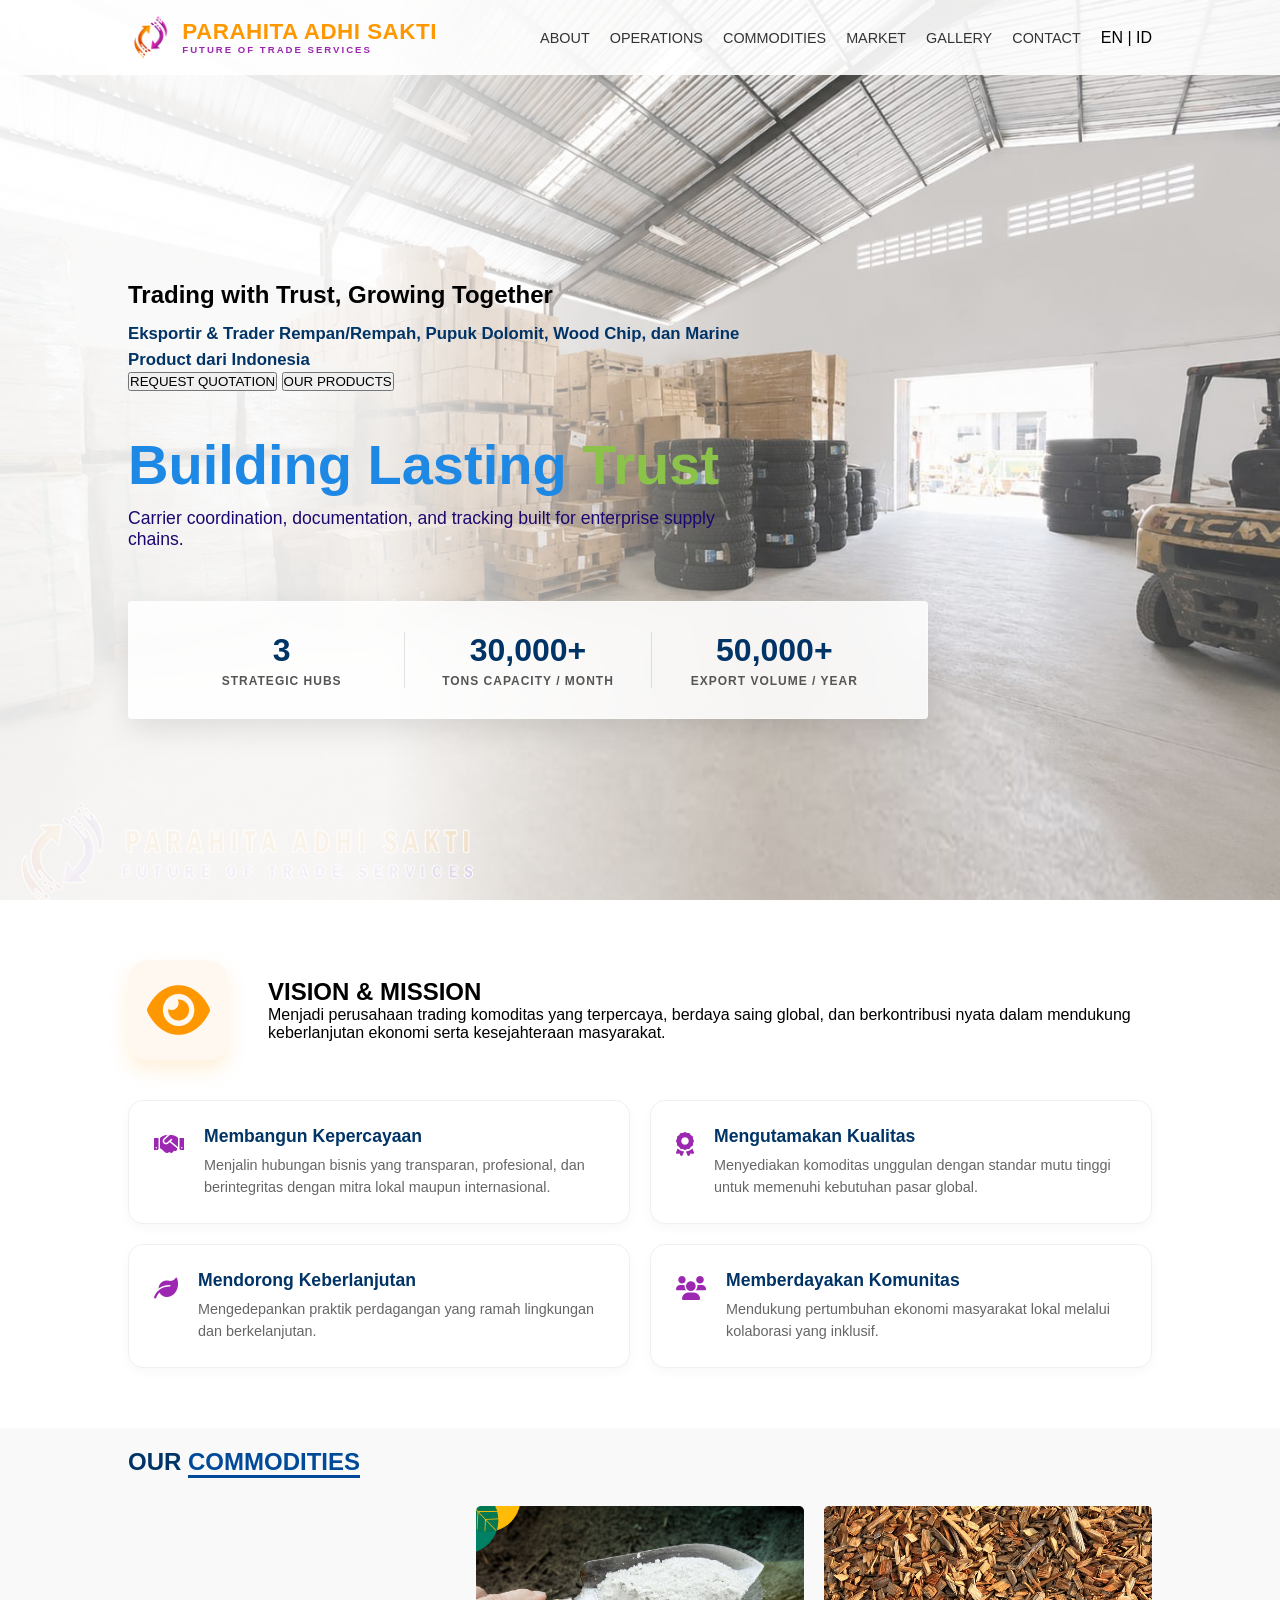
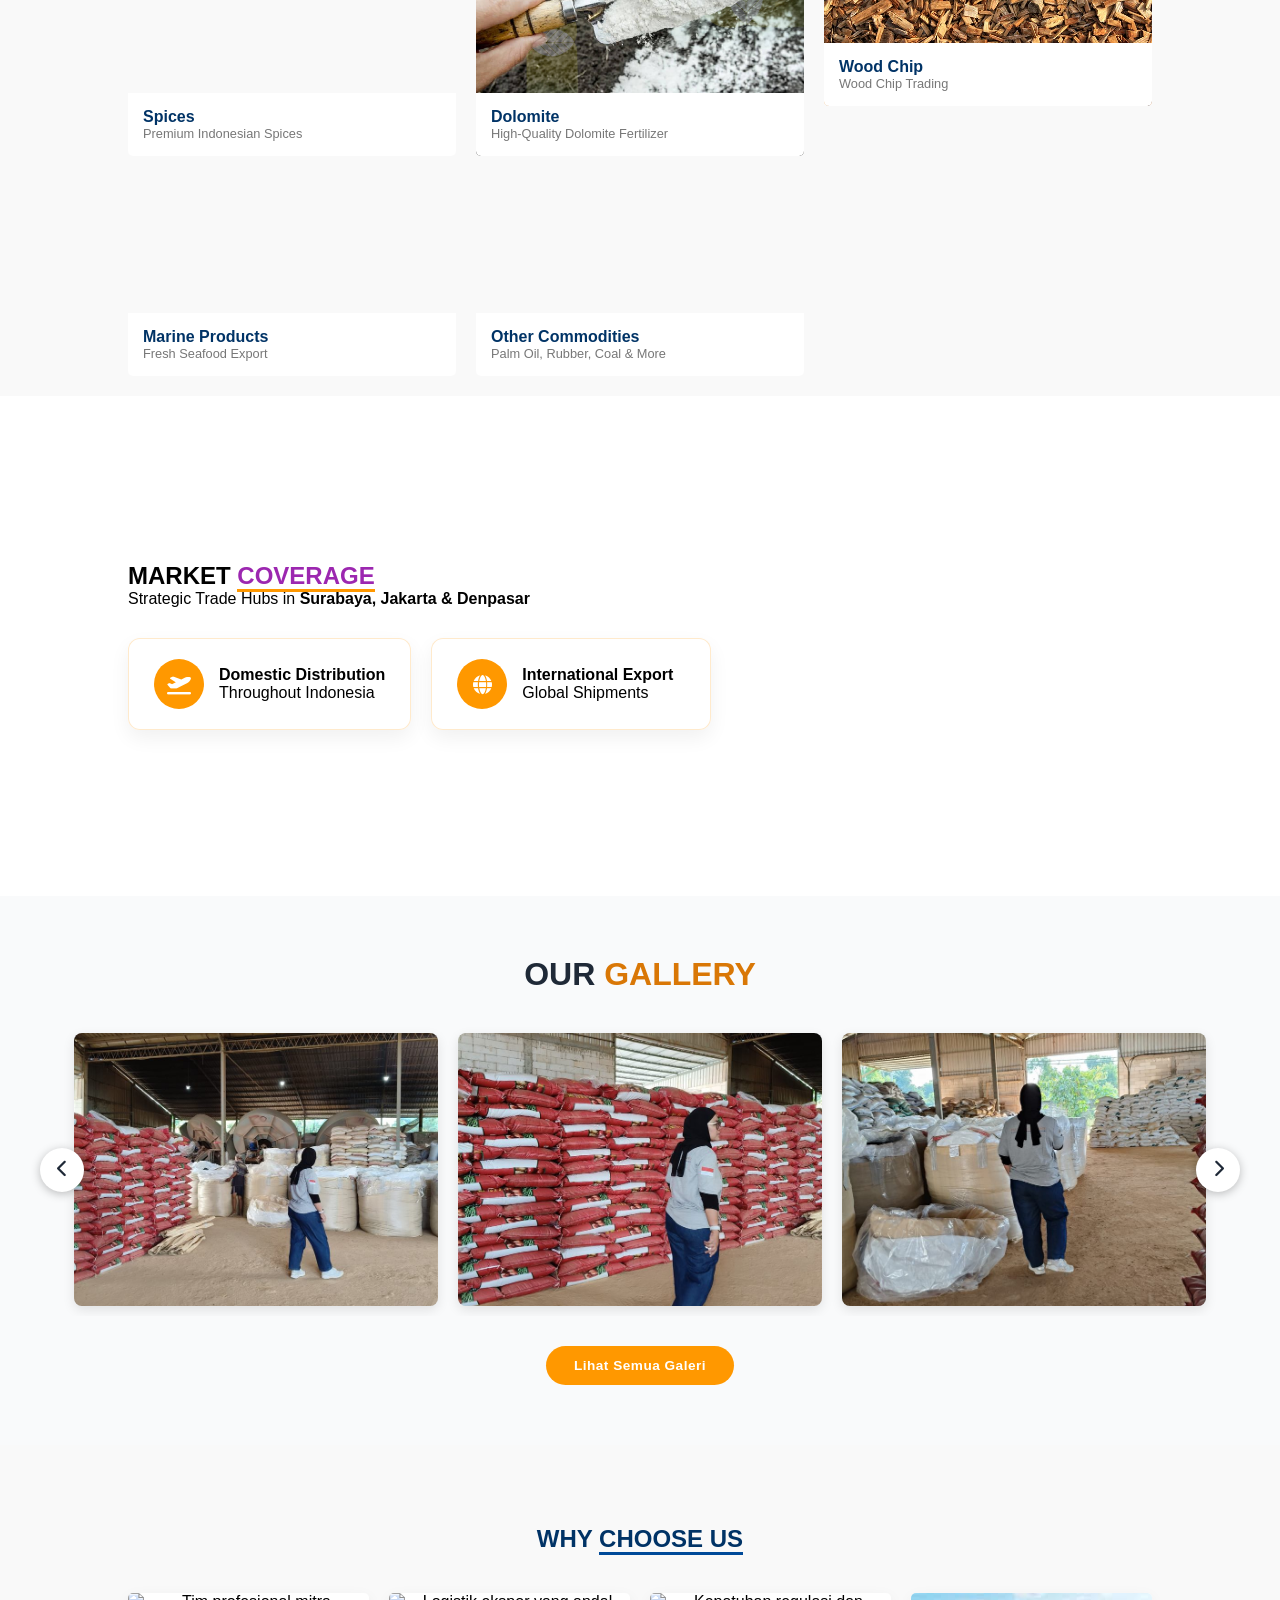
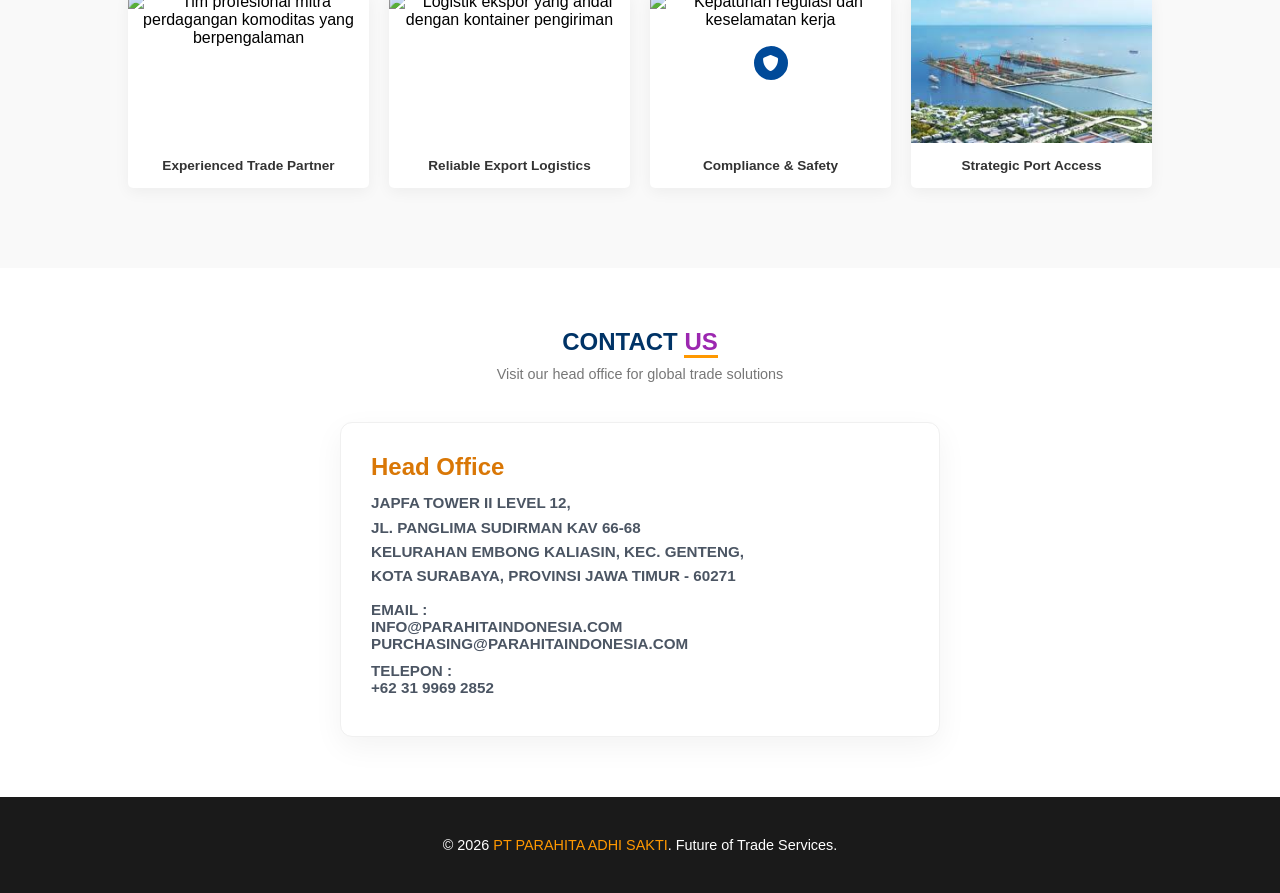
==== commit 4ac84d1e: "Load gallery thumbnails in grid/carousel, full photo only on zoom Gallery photos were 150-700KB orig" ====
--- a/index.html
+++ b/index.html
@@ -347,9 +347,11 @@
     const galleryContainer = document.getElementById('gallery-container');
 
     function checkAndLoadImage(index) {
+        // Thumbnail (ringan) untuk ditampilkan di carousel; file asli hanya dimuat saat lightbox dibuka
         const imagePath = `${galleryFolder}${index}.jpg`;
+        const thumbPath = `${galleryFolder}thumbs/${index}.jpg`;
         const img = new Image();
-        
+
         img.onload = function() {
             // Jika file gambar ditemukan/berhasil dimuat
             const slide = document.createElement('div');
@@ -360,7 +362,7 @@
             galleryItem.onclick = () => openLightbox(imagePath, `Dokumentasi PT Parahita Adhi Sakti - foto ${index}`);
 
             galleryItem.innerHTML = `
-                <img src="${imagePath}" alt="Dokumentasi kegiatan PT Parahita Adhi Sakti - foto ${index}" loading="lazy" width="800" height="600">
+                <img src="${thumbPath}" alt="Dokumentasi kegiatan PT Parahita Adhi Sakti - foto ${index}" loading="lazy" width="800" height="600">
                 <div class="gallery-overlay">
                     <i class="fas fa-search-plus"></i>
                 </div>
@@ -382,7 +384,7 @@
             }
         };
 
-        img.src = imagePath;
+        img.src = thumbPath;
     }
 
     // Gallery Carousel Controls
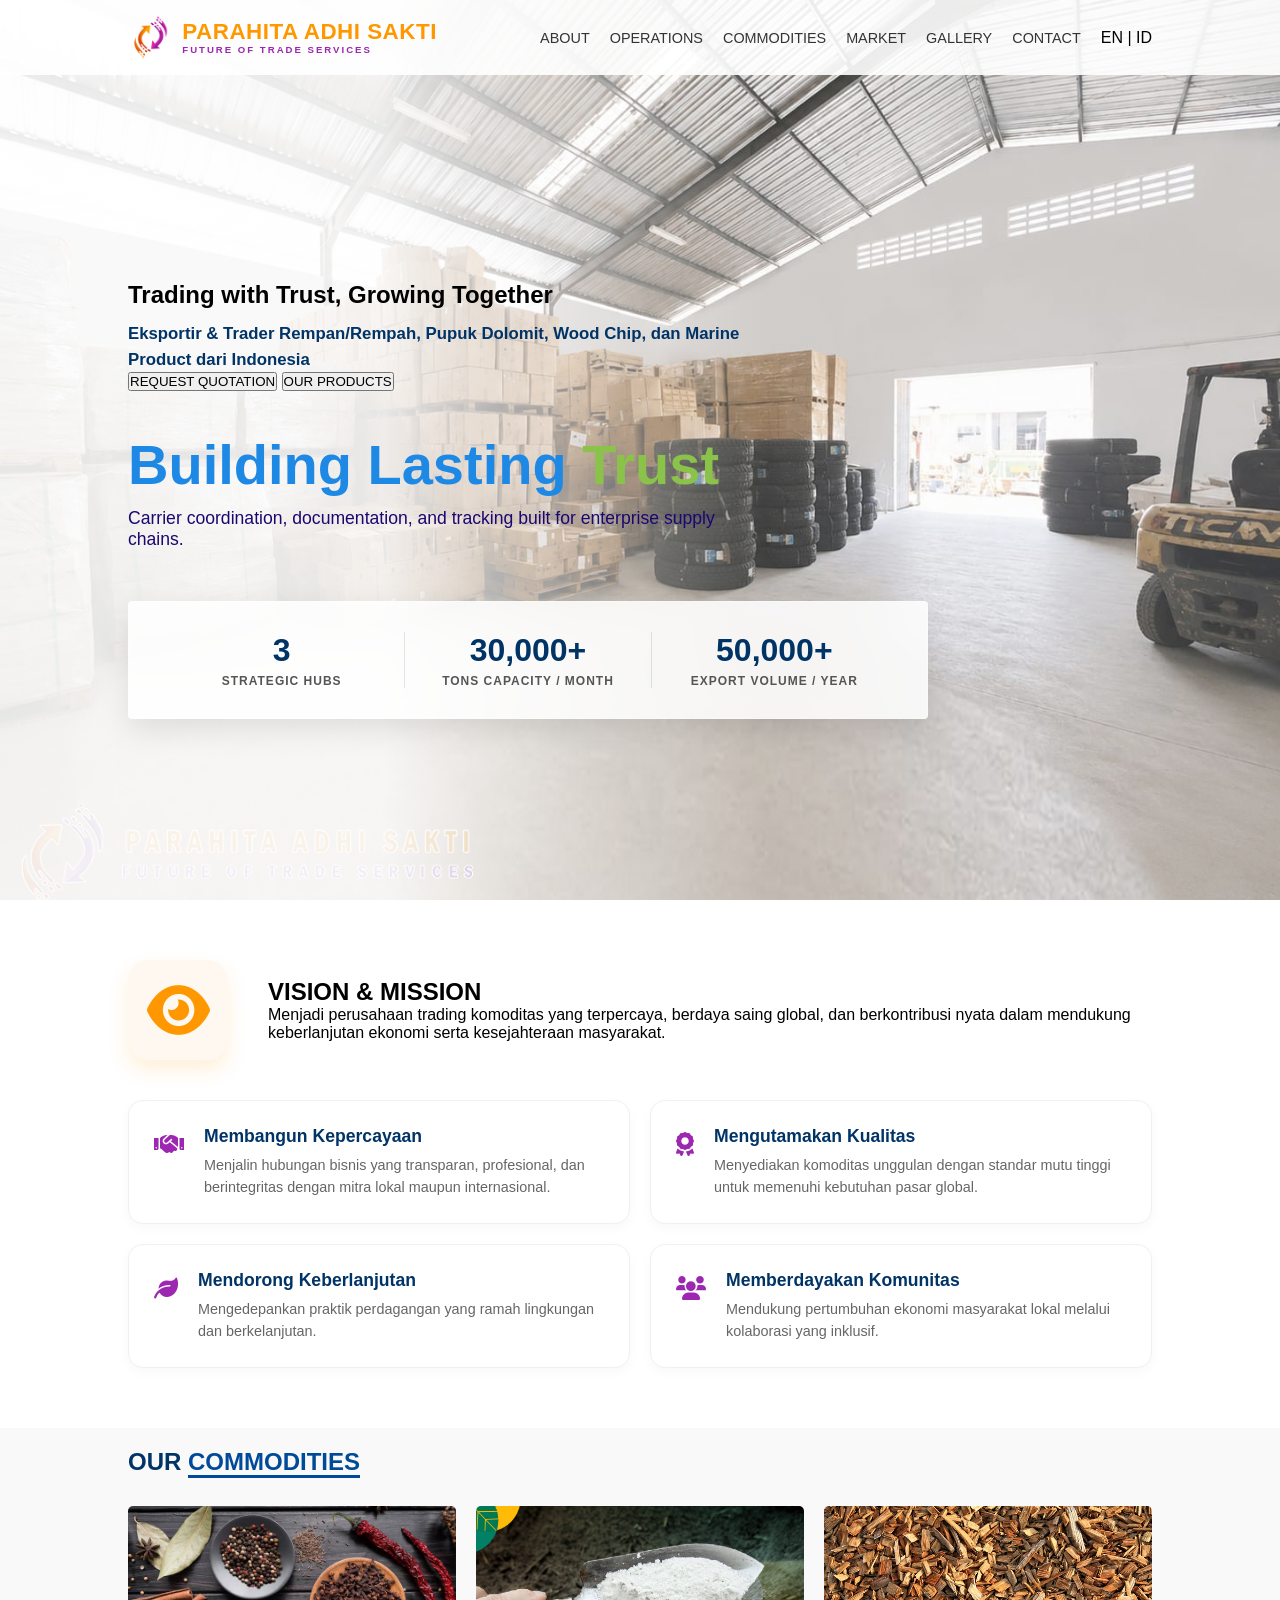
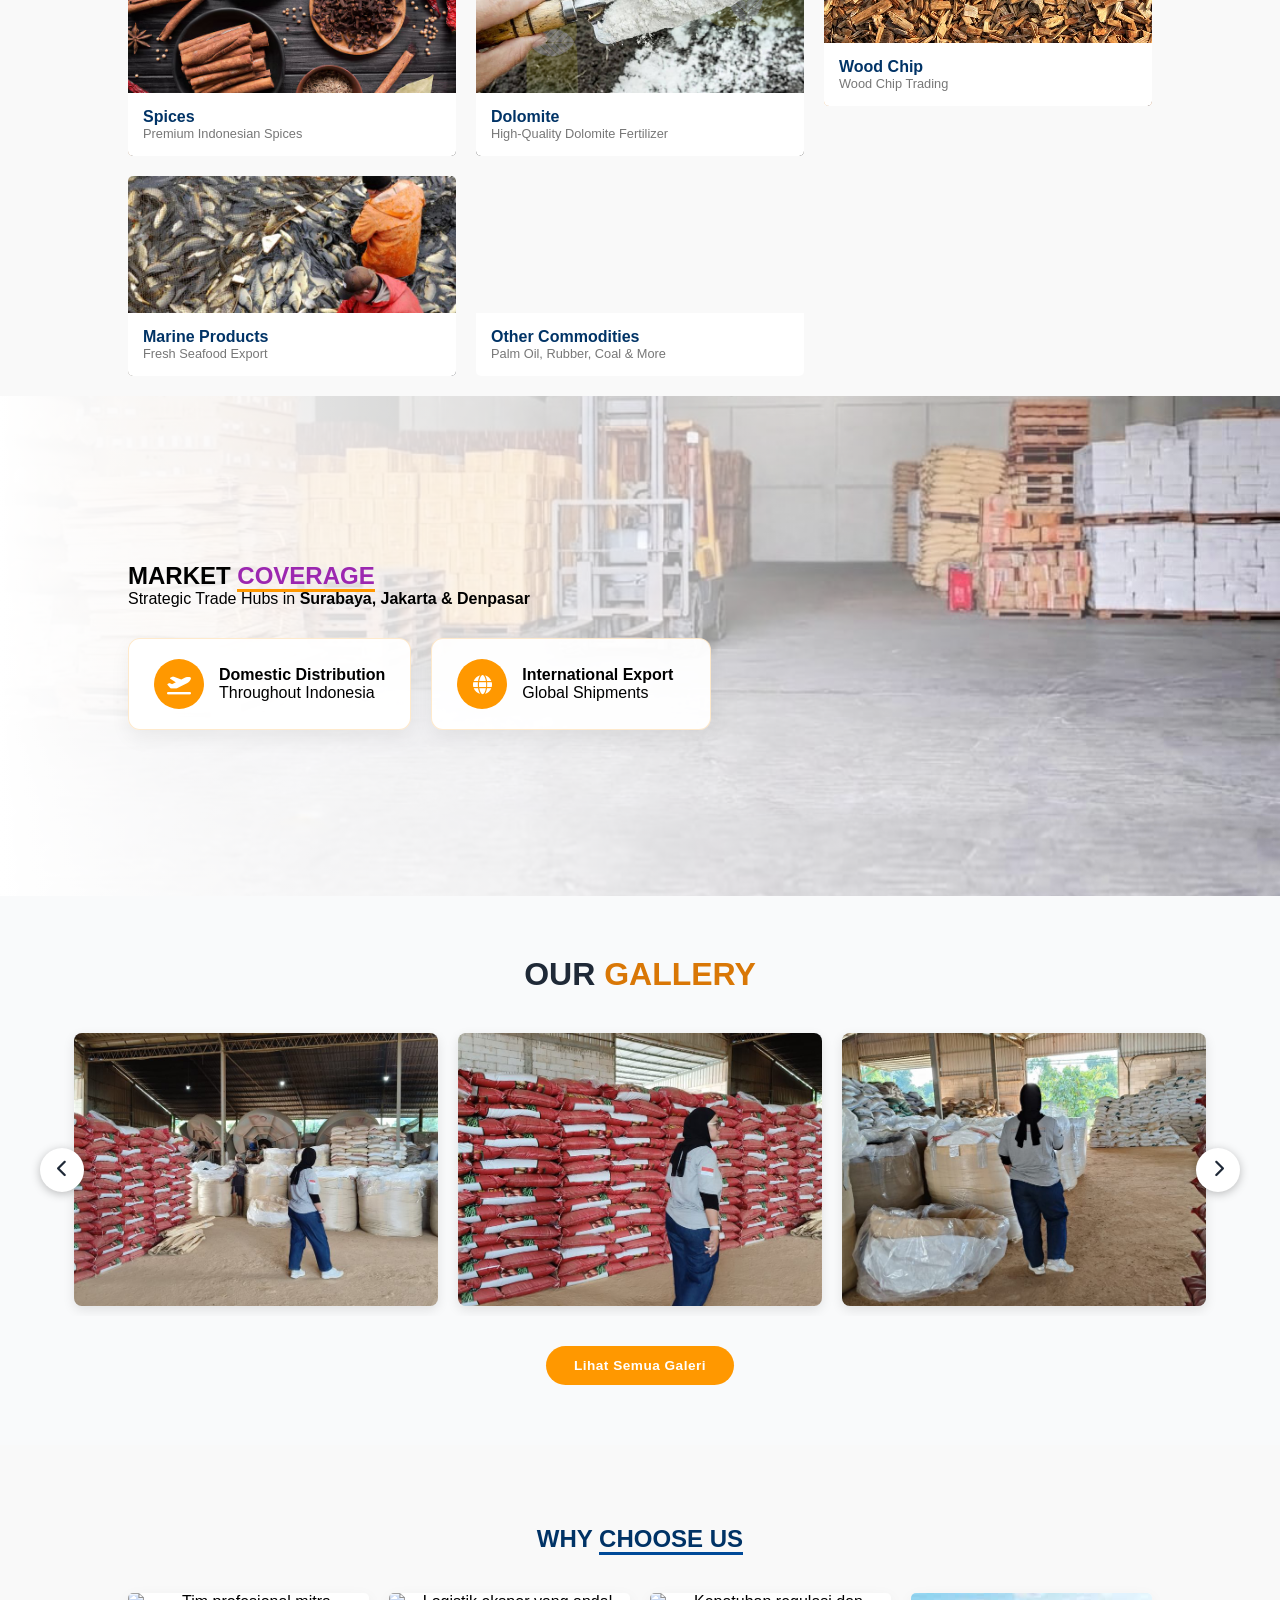
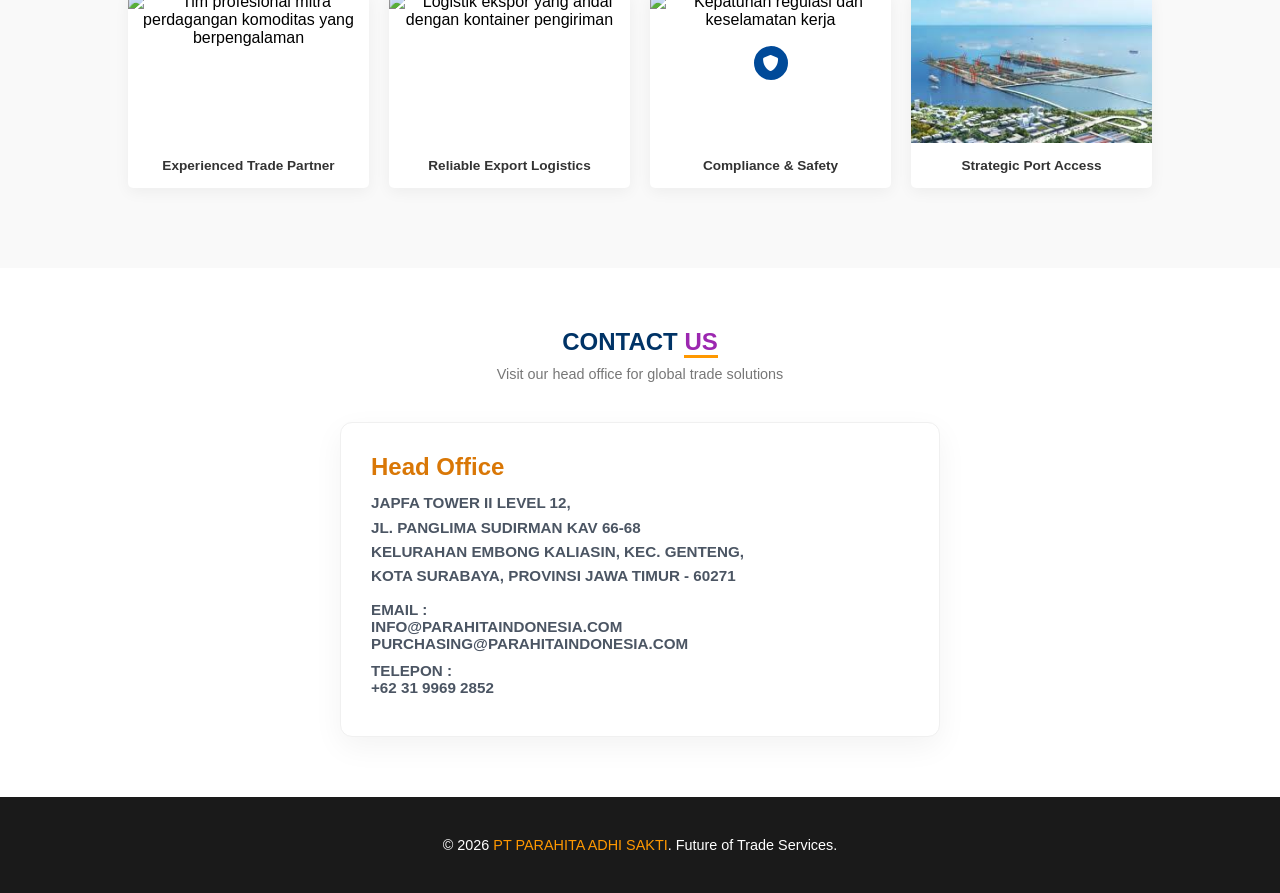
==== commit f39a37ec: "Add dedicated SEO landing pages per commodity Add rempah.html, dolomit.html, wood-chip.html, and mar" ====
--- a/index.html
+++ b/index.html
@@ -213,18 +213,18 @@
 <section class="commodities" id="commodities" aria-labelledby="commodities-title">
     <h2 id="commodities-title">OUR <span>COMMODITIES</span></h2>
     <div class="grid-container">
-        <div class="card large" role="img" aria-label="Rempan Indonesia premium untuk ekspor" style="background-image: url('https://images.unsplash.com/photo-1596040033229-a9821ebd058d?auto=format&fit=crop&w=800&q=80')">
+        <a href="rempah.html" class="card large" aria-label="Rempan/Rempah Indonesia premium untuk ekspor - lihat detail" style="background-image: url('images/rempan.jpg')">
             <div class="card-info"><h3>Spices</h3><p>Premium Indonesian Spices</p></div>
-        </div>
-        <div class="card large" role="img" aria-label="Pupuk dolomit berkualitas tinggi" style="background-image: url('images/dolomit.jpg')">
+        </a>
+        <a href="dolomit.html" class="card large" aria-label="Pupuk dolomit berkualitas tinggi - lihat detail" style="background-image: url('images/dolomit.jpg')">
             <div class="card-info"><h3>Dolomite</h3><p>High-Quality Dolomite Fertilizer</p></div>
-        </div>
-        <div class="card" role="img" aria-label="Wood chip untuk kebutuhan industri" style="background-image: url('images/woodchip.jpg')">
+        </a>
+        <a href="wood-chip.html" class="card" aria-label="Wood chip untuk kebutuhan industri - lihat detail" style="background-image: url('images/woodchip.jpg')">
             <div class="card-info"><h3>Wood Chip</h3><p>Wood Chip Trading</p></div>
-        </div>
-        <div class="card" role="img" aria-label="Marine product: seafood segar untuk ekspor" style="background-image: url('https://images.unsplash.com/photo-1519708227418-c8fd9a32b7a2?auto=format&fit=crop&w=400&q=80')">
+        </a>
+        <a href="marine-product.html" class="card" aria-label="Marine product: seafood segar untuk ekspor - lihat detail" style="background-image: url('images/marine_product.jpeg')">
             <div class="card-info"><h3>Marine Products</h3><p>Fresh Seafood Export</p></div>
-        </div>
+        </a>
         <div class="card" role="img" aria-label="Komoditas lain: kelapa sawit, karet, batu bara" style="background-image: url('https://images.unsplash.com/photo-1542601906990-b4d3fb773b09?auto=format&fit=crop&w=400&q=80')">
             <div class="card-info"><h3>Other Commodities</h3><p>Palm Oil, Rubber, Coal & More</p></div>
         </div>
--- a/style.css
+++ b/style.css
@@ -339,6 +339,15 @@
     position: relative;
     border-radius: 5px;
     overflow: hidden;
+    display: block;
+    text-decoration: none;
+    color: inherit;
+    transition: transform 0.25s ease, box-shadow 0.25s ease;
+}
+
+a.card:hover {
+    transform: translateY(-4px);
+    box-shadow: 0 10px 25px rgba(0,0,0,0.15);
 }
 
 .card.large { grid-column: span 1.5; height: 250px; } /* Simplifikasi grid */
@@ -361,8 +370,7 @@
     display: flex;
     align-items: center;
     overflow: hidden;
-    /* Ganti URL di bawah dengan gambar peta/logistik pilihanmu */
-    background-image: url('https://images.unsplash.com/photo-1586528116311-ad8dd3c8310d?auto=format&fit=crop&w=1600&q=80');
+    background-image: url('gallery/Gudang%20parahita%205.JPG');
     background-size: cover;
     background-position: center;
 }
@@ -1007,3 +1015,114 @@
         padding: 140px 5% 30px;
     }
 }
+
+/* ============================================================
+   COMMODITY DETAIL PAGES (rempah.html, dolomit.html, wood-chip.html, marine-product.html)
+   ============================================================ */
+.commodity-detail {
+    padding: 60px 10%;
+    background: #ffffff;
+}
+
+.commodity-detail-grid {
+    max-width: 1100px;
+    margin: 0 auto;
+    display: grid;
+    grid-template-columns: 1fr 1.3fr;
+    gap: 50px;
+    align-items: start;
+}
+
+.commodity-detail-image img {
+    width: 100%;
+    border-radius: 12px;
+    box-shadow: 0 10px 30px rgba(0,0,0,0.1);
+    object-fit: cover;
+    aspect-ratio: 4/3;
+    position: sticky;
+    top: 100px;
+}
+
+.commodity-detail-text h2 {
+    color: #003366;
+    font-size: 1.6rem;
+    margin-bottom: 15px;
+}
+
+.commodity-detail-text h3 {
+    color: #003366;
+    font-size: 1.1rem;
+    margin-top: 28px;
+    margin-bottom: 10px;
+}
+
+.commodity-detail-text h3 i {
+    color: #FF9800;
+    margin-right: 8px;
+}
+
+.commodity-detail-text p {
+    color: #555;
+    line-height: 1.7;
+    margin-bottom: 10px;
+}
+
+.commodity-detail-text ul {
+    color: #555;
+    line-height: 1.8;
+    padding-left: 20px;
+}
+
+.commodity-detail-text ul li::marker {
+    color: #FF9800;
+}
+
+.commodity-related {
+    padding: 40px 10% 70px;
+    background: #f9fafb;
+    text-align: center;
+}
+
+.commodity-related h3 {
+    color: #003366;
+    font-size: 1.1rem;
+    margin-bottom: 20px;
+}
+
+.commodity-related-links {
+    display: flex;
+    justify-content: center;
+    flex-wrap: wrap;
+    gap: 12px;
+}
+
+.commodity-related-links a {
+    background: #ffffff;
+    border: 1px solid #eee;
+    color: #003366;
+    text-decoration: none;
+    font-size: 0.85rem;
+    font-weight: 600;
+    padding: 10px 20px;
+    border-radius: 30px;
+    transition: 0.2s;
+}
+
+.commodity-related-links a:hover {
+    background: #FF9800;
+    color: #ffffff;
+    border-color: #FF9800;
+}
+
+@media (max-width: 768px) {
+    .commodity-detail {
+        padding: 40px 5%;
+    }
+    .commodity-detail-grid {
+        grid-template-columns: 1fr;
+        gap: 25px;
+    }
+    .commodity-detail-image img {
+        position: static;
+    }
+}
